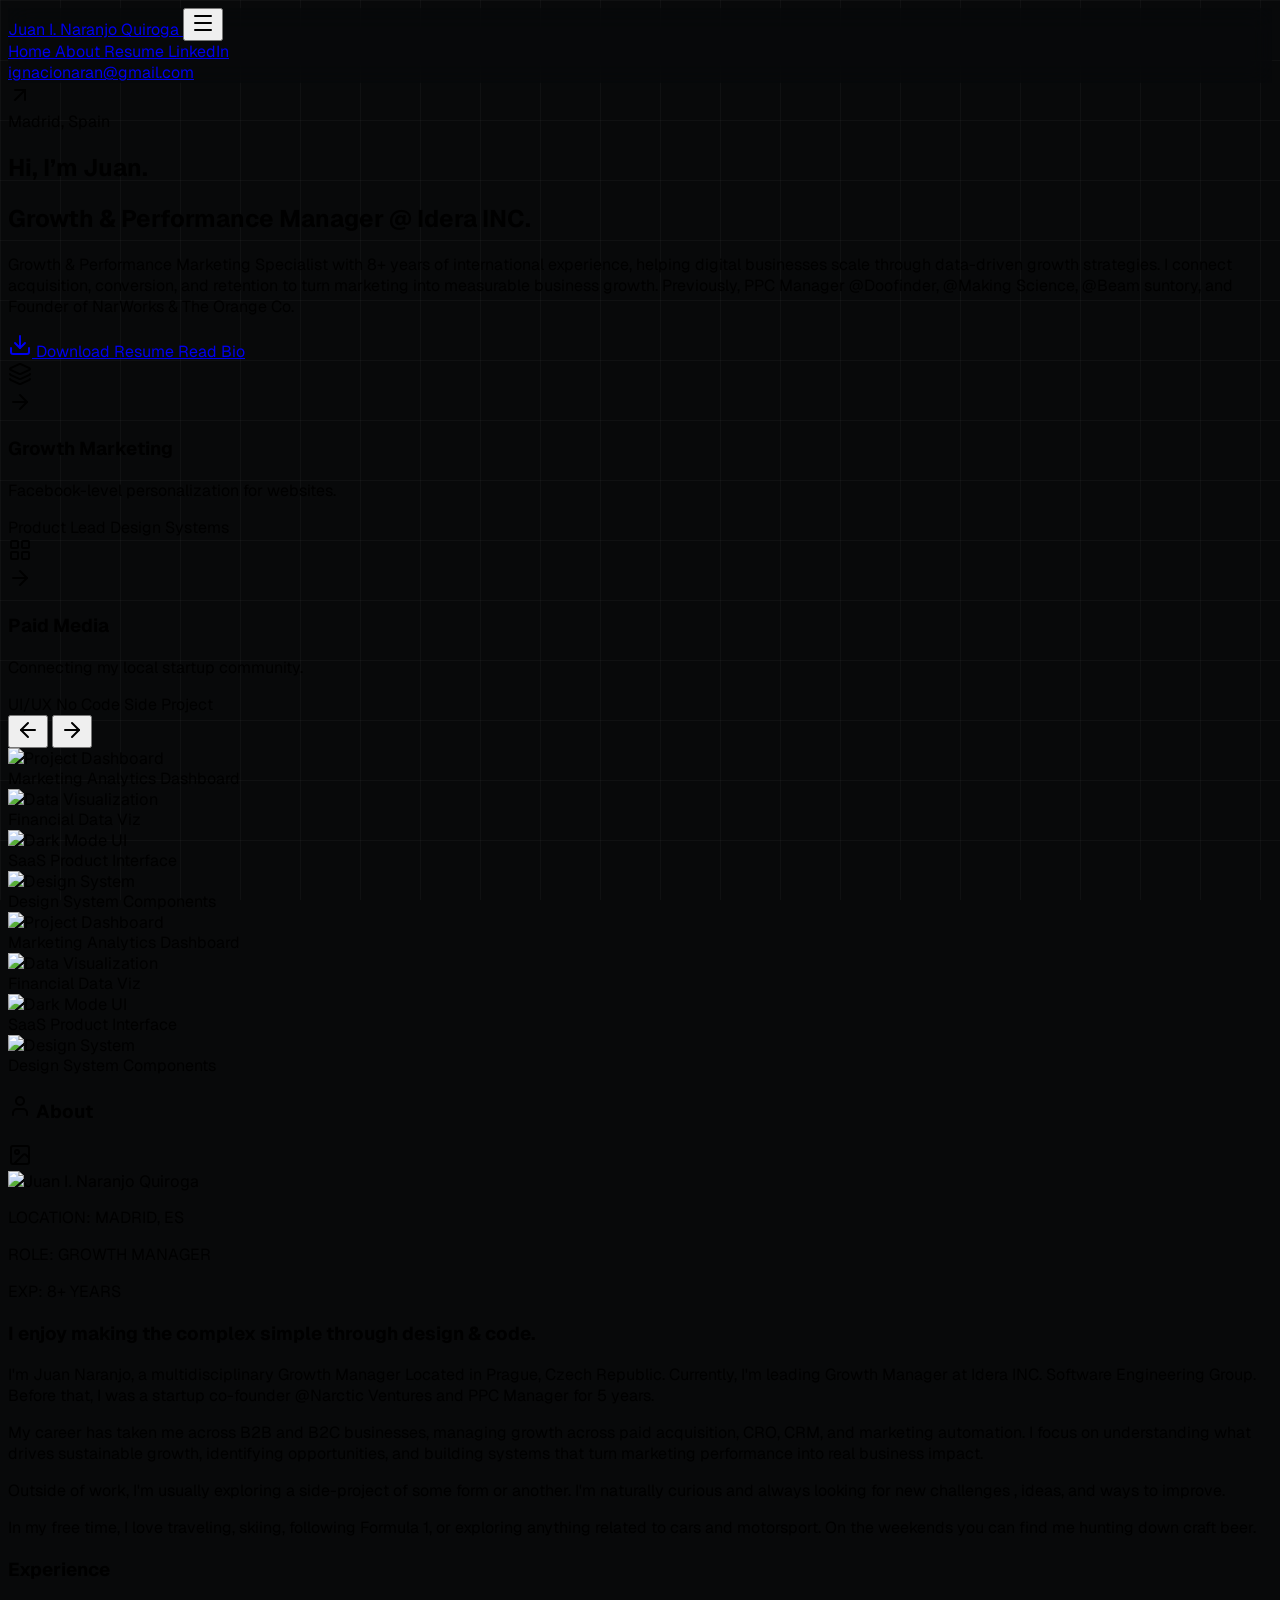
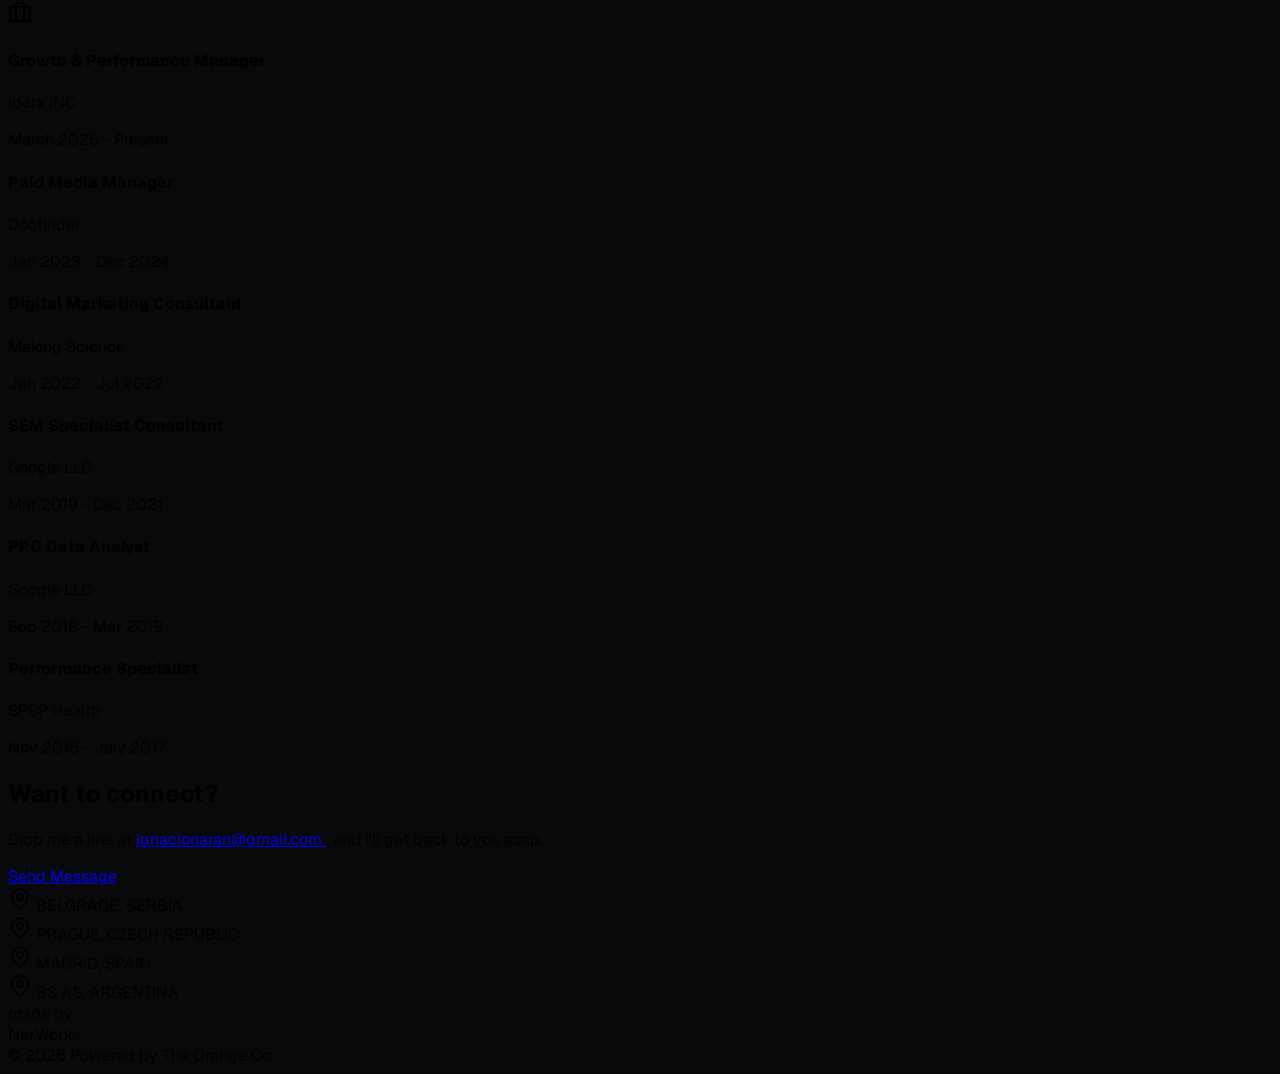
==== index.html @ fb9abbe2 "index.html" ====
<!DOCTYPE html>
<html lang="en" class="scroll-smooth"><head><script id="aura-preview-performance-controller">
(function() {
if (window.__auraPreviewPerformanceController) return;
const nativeRequestAnimationFrame = window.requestAnimationFrame
? window.requestAnimationFrame.bind(window)
: function(callback) { return window.setTimeout(function() { callback(Date.now()); }, 16); };
const nativeCancelAnimationFrame = window.cancelAnimationFrame
? window.cancelAnimationFrame.bind(window)
: window.clearTimeout.bind(window);
const nativeSetInterval = window.setInterval.bind(window);
let paused = false;
let nextFrameId = 1;
const frameRecords = new Map();
const pausedFrameCallbacks = new Map();
const style = document.createElement('style');
style.id = 'aura-preview-performance-style';
style.textContent = [
'html[data-aura-preview-paused="true"] *,',
'html[data-aura-preview-paused="true"] *::before,',
'html[data-aura-preview-paused="true"] *::after {',
'  animation-play-state: paused !important;',
'  transition-duration: 0s !important;',
'  scroll-behavior: auto !important;',
'}'
].join('\n');
document.head.appendChild(style);
window.requestAnimationFrame = function(callback) {
const frameId = nextFrameId++;
if (paused) {
pausedFrameCallbacks.set(frameId, callback);
frameRecords.set(frameId, { paused: true });
return frameId;
}
const nativeFrameId = nativeRequestAnimationFrame(function(timestamp) {
frameRecords.delete(frameId);
callback(timestamp);
});
frameRecords.set(frameId, { nativeFrameId: nativeFrameId });
return frameId;
};
window.cancelAnimationFrame = function(frameId) {
const record = frameRecords.get(frameId);
pausedFrameCallbacks.delete(frameId);
if (record && typeof record.nativeFrameId !== 'undefined') {
nativeCancelAnimationFrame(record.nativeFrameId);
}
frameRecords.delete(frameId);
};
window.setInterval = function(callback, delay) {
const args = Array.prototype.slice.call(arguments, 2);
return nativeSetInterval(function() {
if (paused) return;
callback.apply(this, args);
}, delay);
};
const flushPausedFrames = function() {
const callbacks = Array.from(pausedFrameCallbacks.entries());
pausedFrameCallbacks.clear();
callbacks.forEach(function(entry) {
const frameId = entry[0];
const callback = entry[1];
const nativeFrameId = nativeRequestAnimationFrame(function(timestamp) {
frameRecords.delete(frameId);
callback(timestamp);
});
frameRecords.set(frameId, { nativeFrameId: nativeFrameId });
});
};
const setPaused = function(nextPaused) {
const shouldPause = Boolean(nextPaused);
if (paused === shouldPause) return;
paused = shouldPause;
document.documentElement.toggleAttribute('data-aura-preview-paused', paused);
if (!paused) {
flushPausedFrames();
}
};
window.__auraPreviewPerformanceController = {
setPaused: setPaused,
get paused() {
return paused;
}
};
window.addEventListener('message', function(event) {
if (event.source !== window.parent) return;
if (!event.data || event.data.type !== 'aura-preview-performance-mode') return;
setPaused(event.data.paused);
});
})();
<link rel="icon" type="image/x-icon" href="favicon.ico">  
</script>
<meta charset="UTF-8">
<meta name="viewport" content="width=device-width, initial-scale=1.0">
<title>JINQ - Growth Manager</title>
<script src="https://unpkg.com/lucide@latest"></script>
<script src="https://cdn.tailwindcss.com"></script>
<link rel="preconnect" href="https://fonts.googleapis.com">
<link rel="preconnect" href="https://fonts.gstatic.com" crossorigin="">
<link href="https://fonts.googleapis.com/css2?family=Inter:wght@300;400;500;600&display=swap" rel="stylesheet">
<style>
body {
font-family: 'Inter', sans-serif;
background-color: #08090A;
background-image:
linear-gradient(to right, rgba(255,255,255,0.03) 1px, transparent 1px),
linear-gradient(to bottom, rgba(255,255,255,0.03) 1px, transparent 1px);
background-size: 60px 60px;
background-attachment: fixed;
}
/* Custom Scrollbar */
::-webkit-scrollbar {
width: 8px;
}
::-webkit-scrollbar-track {
background: #08090A;
}
::-webkit-scrollbar-thumb {
background: #333;
}
::-webkit-scrollbar-thumb:hover {
background: #555;
}
.glass-panel {
background: rgba(8, 9, 10, 0.6);
backdrop-filter: blur(12px);
}
</style>
<style id="aura-editor-visibility-style">
.invisible { visibility: hidden !important; }
</style>
<meta name="disabled-font-classes" content="font-roboto,font-poppins,font-merriweather,font-work-sans,font-pt-serif,font-space-mono,font-quicksand,font-geist-mono,font-jakarta,font-nunito,font-bricolage,font-playfair,font-montserrat,font-manrope,font-instrument-serif,font-space-grotesk">
<style>
@keyframes infinite-scroll{0%{transform:translateX(0)}100%{transform:translateX(-50%)}}.animate-infinite-scroll{animation:infinite-scroll 40s linear infinite}
</style>
<link id="all-fonts-link-font-geist" rel="stylesheet" href="https://fonts.googleapis.com/css2?family=Geist:wght@300;400;500;600;700&display=swap"><style id="all-fonts-style-font-geist">
.font-geist { font-family: 'Geist', sans-serif !important; }
</style>  <script>document.addEventListener('click', event => {
const anchor = event.target.closest?.('a[href]');
const href = anchor?.getAttribute('href');
if (event.defaultPrevented || !href?.startsWith('#')) return;
event.preventDefault();
if (href === '#') { window.scrollTo({top: 0, behavior: 'smooth'}); return; }
try {
const id = decodeURIComponent(href.slice(1));
const target = document.getElementById(id) || document.getElementsByName(id)[0];
target?.scrollIntoView({behavior: 'smooth', block: 'start'});
} catch { /* Invalid fragments remain in the saved document. */ }
});</script>
<script>document.addEventListener('click', event => {
if (event.defaultPrevented || event.button !== 0 || event.metaKey || event.ctrlKey || event.shiftKey || event.altKey) return;
const anchor = event.target.closest?.('a[href]');
if (!anchor || anchor.hasAttribute('download')) return;
const target = anchor.getAttribute('target')?.toLowerCase();
if (target && target !== '_self' && target !== '_top') return;
try {
const destination = new URL(anchor.href, document.baseURI);
const base = new URL(document.baseURI);
if (!['http:', 'https:'].includes(destination.protocol) || destination.origin === base.origin) return;
event.preventDefault();
window.open(destination.href, '_blank', 'noopener,noreferrer');
} catch { /* Leave invalid links to the browser. */ }
}, true);</script></head>
  <body class="antialiased selection:bg-zinc-800 selection:text-zinc-100 flex flex-col min-h-screen text-zinc-400">

<!-- Background (component) added by Aura -->
<div class="aura-background-component fixed top-0 w-full h-screen -z-10" data-alpha-mask="80" style="; mask-image: linear-gradient(to bottom, transparent, black 0%, black 80%, transparent); -webkit-mask-image: linear-gradient(to bottom, transparent, black 0%, black 80%, transparent)"><div data-us-project="0WrRbFIPaKoWVkiQWBG0" class="absolute w-full h-full left-0 top-0 -z-10"></div><script type="text/javascript">!function(){if(!window.UnicornStudio){window.UnicornStudio={isInitialized:!1};var i=document.createElement("script");i.src="https://cdn.jsdelivr.net/gh/hiunicornstudio/unicornstudio.js@v1.4.29/dist/unicornStudio.umd.js",i.onload=function(){window.UnicornStudio.isInitialized||(UnicornStudio.init(),window.UnicornStudio.isInitialized=!0)},(document.head || document.body).appendChild(i)}}();</script></div>
    <!-- Main Grid Wrapper -->
    <div class="max-w-[1400px] mx-auto w-full border-x relative bg-[#08090A]/40 min-h-screen flex flex-col border-white/10">
      <!-- Header / Navigation -->
      <header class="sticky top-0 z-50 border-b glass-panel border-white/10">
        <div class="grid grid-cols-1 md:grid-cols-12 h-16 divide-y md:divide-y-0 md:divide-x divide-white/10">
          <!-- Logo -->
          <div class="col-span-1 md:col-span-3 flex items-center px-6 justify-between md:justify-start">
            <a href="#" class="font-medium tracking-widest text-sm uppercase hover:opacity-70 transition-opacity text-neutral-100 font-geist">
              Juan I. Naranjo Quiroga
            </a>
            <!-- Mobile Menu Trigger (Visual only for this demo) -->
            <button class="md:hidden text-neutral-100">
              <svg xmlns="http://www.w3.org/2000/svg" width="24" height="24" viewBox="0 0 24 24" fill="none" stroke="currentColor" stroke-width="2" stroke-linecap="round" stroke-linejoin="round" data-lucide="menu" class="lucide lucide-menu w-5 h-5">
                <path d="M4 5h16"></path>
                <path d="M4 12h16"></path>
                <path d="M4 19h16"></path>
              </svg>
            </button>
          </div>

          <!-- Nav Links -->
          <nav class="col-span-1 md:col-span-6 flex items-center px-6 space-x-8 hidden md:flex">
            <a href="#home" class="text-xs font-medium uppercase tracking-widest transition-colors hover:text-neutral-100 text-neutral-100 font-geist">
              Home
            </a>
            <a href="#about" class="text-xs font-medium uppercase tracking-widest transition-colors hover:text-neutral-100 font-geist">
              About
            </a>
            <a href="#resume" class="text-xs font-medium uppercase tracking-widest transition-colors hover:text-neutral-100 font-geist">
              Resume
            </a>
            <a href="https://www.linkedin.com/in/jinaranquir/" target="_blank" class="text-xs font-medium uppercase tracking-widest transition-colors hover:text-neutral-100 font-geist">
              LinkedIn
            </a>
          </nav>

          <!-- Contact Email Header -->
          <div class="col-span-1 md:col-span-3 flex items-center px-6 justify-end hidden md:flex">
            <a href="mailto:hello@atomparish.com" class="text-xs font-mono text-neutral-500 transition-colors flex items-center gap-2 hover:text-neutral-300 font-geist">
              <div class="w-2 h-2 bg-blue-500 rounded-full animate-pulse"></div>
              ignacionaran@gmail.com
            </a>
          </div>
        </div>
      </header>

      <!-- Content Grid -->
      <main class="flex-grow grid grid-cols-1 md:grid-cols-12 divide-y md:divide-y-0 md:divide-x relative divide-white/10">
        <!-- LEFT COLUMN (Main Content) -->
        <div class="col-span-1 md:col-span-9 divide-y divide-white/10">
          <!-- Hero Section -->
          <section id="home" class="p-8 md:p-16 lg:p-24 flex flex-col gap-8 relative group">
            <div class="absolute top-6 right-6 opacity-0 group-hover:opacity-100 transition-opacity duration-500">
              <svg xmlns="http://www.w3.org/2000/svg" width="24" height="24" viewBox="0 0 24 24" fill="none" stroke="currentColor" stroke-width="2" stroke-linecap="round" stroke-linejoin="round" data-lucide="arrow-up-right" class="lucide lucide-arrow-up-right w-6 h-6 text-zinc-700">
                <path d="M7 7h10v10"></path>
                <path d="M7 17 17 7"></path>
              </svg>
            </div>

            <div class="space-y-6 max-w-3xl">
              <div class="flex items-center gap-3 mb-4">
                <span class="px-2 py-1 border text-[10px] uppercase tracking-wider rounded text-neutral-500 border-white/10 font-geist">
                  Madrid, Spain
                </span>
              </div>
              <h1 class="text-5xl md:text-6xl lg:text-7xl tracking-tighter leading-[0.95] text-neutral-100 font-geist font-semibold">
                Hi, I’m Juan.
              </h1>
              <h2 class="text-2xl md:text-3xl tracking-tight text-neutral-300 font-geist font-semibold">
                Growth & Performance Manager
                <span class="text-neutral-600 font-geist font-semibold">@</span>
                <span class="text-neutral-100 font-geist font-semibold">
                  Idera INC.
                </span>
              </h2>
              <p class="text-base md:text-lg text-neutral-500 font-light leading-relaxed max-w-2xl font-geist">
                Growth & Performance Marketing Specialist with 8+ years of international experience, helping digital businesses scale through data-driven growth strategies. I connect acquisition, conversion, and retention to turn marketing into measurable business growth.
                Previously, PPC Manager @Doofinder, @Making Science,
                @Beam suntory, and Founder of NarWorks & The Orange Co.
              </p>

              <div class="pt-6 flex gap-4">
                <a href="#" class="inline-flex items-center gap-2 px-5 py-2.5 text-xs font-medium uppercase tracking-wide transition-colors bg-neutral-100 text-black hover:bg-neutral-200 font-geist">
                  <svg xmlns="http://www.w3.org/2000/svg" width="24" height="24" viewBox="0 0 24 24" fill="none" stroke="currentColor" stroke-width="2" stroke-linecap="round" stroke-linejoin="round" data-lucide="download" class="lucide lucide-download w-4 h-4">
                    <path d="M12 15V3"></path>
                    <path d="M21 15v4a2 2 0 0 1-2 2H5a2 2 0 0 1-2-2v-4"></path>
                    <path d="m7 10 5 5 5-5"></path>
                  </svg>
                  Download Resume
                </a>
                <a href="#about" class="inline-flex items-center gap-2 px-5 py-2.5 border text-xs font-medium uppercase tracking-wide transition-colors border-white/10 text-neutral-300 hover:border-white/30 hover:text-white font-geist">
                  Read Bio
                </a>
              </div>
            </div>
          </section>

          <!-- Work/Projects Grid -->
          <div class="grid grid-cols-1 md:grid-cols-2 divide-y md:divide-y-0 md:divide-x divide-white/10">
            <!-- Project 1 -->
            <div class="group relative p-8 md:p-12 h-full hover:bg-white/[0.02] transition-colors cursor-pointer">
              <div class="flex justify-between items-start mb-12">
                <div class="p-3 border rounded-sm border-white/10 bg-black">
                  <svg xmlns="http://www.w3.org/2000/svg" width="24" height="24" viewBox="0 0 24 24" fill="none" stroke="currentColor" stroke-width="2" stroke-linecap="round" stroke-linejoin="round" data-lucide="layers" class="lucide lucide-layers w-6 h-6 text-zinc-100">
                    <path d="M12.83 2.18a2 2 0 0 0-1.66 0L2.6 6.08a1 1 0 0 0 0 1.83l8.58 3.91a2 2 0 0 0 1.66 0l8.58-3.9a1 1 0 0 0 0-1.83z"></path>
                    <path d="M2 12a1 1 0 0 0 .58.91l8.6 3.91a2 2 0 0 0 1.65 0l8.58-3.9A1 1 0 0 0 22 12"></path>
                    <path d="M2 17a1 1 0 0 0 .58.91l8.6 3.91a2 2 0 0 0 1.65 0l8.58-3.9A1 1 0 0 0 22 17"></path>
                  </svg>
                </div>
                <svg xmlns="http://www.w3.org/2000/svg" width="24" height="24" viewBox="0 0 24 24" fill="none" stroke="currentColor" stroke-width="2" stroke-linecap="round" stroke-linejoin="round" data-lucide="arrow-right" class="lucide lucide-arrow-right w-5 h-5 group-hover:text-zinc-100 transition-colors -rotate-45 group-hover:rotate-0 duration-300 text-zinc-700">
                  <path d="M5 12h14"></path>
                  <path d="m12 5 7 7-7 7"></path>
                </svg>
              </div>
              <h3 class="text-xl font-medium tracking-tight mb-2 text-neutral-100 font-geist">
                Growth Marketing
              </h3>
              <p class="text-sm text-neutral-500 mb-4 font-geist">
                Facebook-level personalization for websites.
              </p>
              <div class="flex gap-2 mt-auto">
                <span class="text-[10px] uppercase tracking-wider px-2 py-1 border text-neutral-500 border-white/10 font-geist">
                  Product Lead
                </span>
                <span class="text-[10px] uppercase tracking-wider px-2 py-1 border text-neutral-500 border-white/10 font-geist">
                  Design Systems
                </span>
              </div>
            </div>

            <!-- Project 2 -->
            <div class="group relative p-8 md:p-12 h-full hover:bg-white/[0.02] transition-colors cursor-pointer">
              <div class="flex justify-between items-start mb-12">
                <div class="p-3 border rounded-sm border-white/10 bg-black">
                  <svg xmlns="http://www.w3.org/2000/svg" width="24" height="24" viewBox="0 0 24 24" fill="none" stroke="currentColor" stroke-width="2" stroke-linecap="round" stroke-linejoin="round" data-lucide="layout-grid" class="lucide lucide-layout-grid w-6 h-6 text-zinc-100">
                    <rect width="7" height="7" x="3" y="3" rx="1"></rect>
                    <rect width="7" height="7" x="14" y="3" rx="1"></rect>
                    <rect width="7" height="7" x="14" y="14" rx="1"></rect>
                    <rect width="7" height="7" x="3" y="14" rx="1"></rect>
                  </svg>
                </div>
                <svg xmlns="http://www.w3.org/2000/svg" width="24" height="24" viewBox="0 0 24 24" fill="none" stroke="currentColor" stroke-width="2" stroke-linecap="round" stroke-linejoin="round" data-lucide="arrow-right" class="lucide lucide-arrow-right w-5 h-5 group-hover:text-zinc-100 transition-colors -rotate-45 group-hover:rotate-0 duration-300 text-zinc-700">
                  <path d="M5 12h14"></path>
                  <path d="m12 5 7 7-7 7"></path>
                </svg>
              </div>
              <h3 class="text-xl font-medium tracking-tight mb-2 text-neutral-100 font-geist">
                Paid Media
              </h3>
              <p class="text-sm text-neutral-500 mb-4 font-geist">
                Connecting my local startup community.
              </p>
              <div class="flex gap-2 mt-auto">
                <span class="text-[10px] uppercase tracking-wider px-2 py-1 border text-neutral-500 border-white/10 font-geist">
                  UI/UX
                </span>
                <span class="text-[10px] uppercase tracking-wider px-2 py-1 border text-neutral-500 border-white/10 font-geist">
                  No Code
                </span>
                <span class="text-[10px] uppercase tracking-wider px-2 py-1 border text-neutral-500 border-white/10 font-geist">
                  Side Project
                </span>
              </div>
            </div>
          </div>

          <!-- About Section -->
          <div class="w-full overflow-hidden">
            <div class="p-8 md:p-12">
              <div class="flex items-center justify-between mb-8">
                <div class="flex gap-2">
                  <button onclick="document.getElementById('gallery-scroller').scrollBy({left: -320, behavior: 'smooth'})" class="p-2 rounded-full border border-white/10 text-neutral-500 hover:text-white hover:bg-white/10 transition-colors">
                    <svg xmlns="http://www.w3.org/2000/svg" width="24" height="24" viewBox="0 0 24 24" fill="none" stroke="currentColor" stroke-width="2" stroke-linecap="round" stroke-linejoin="round" data-lucide="arrow-left" class="lucide lucide-arrow-left w-4 h-4">
                      <path d="m12 19-7-7 7-7"></path>
                      <path d="M19 12H5"></path>
                    </svg>
                  </button>
                  <button onclick="document.getElementById('gallery-scroller').scrollBy({left: 320, behavior: 'smooth'})" class="p-2 rounded-full border border-white/10 text-neutral-500 hover:text-white hover:bg-white/10 transition-colors">
                    <svg xmlns="http://www.w3.org/2000/svg" width="24" height="24" viewBox="0 0 24 24" fill="none" stroke="currentColor" stroke-width="2" stroke-linecap="round" stroke-linejoin="round" data-lucide="arrow-right" class="lucide lucide-arrow-right w-4 h-4">
                      <path d="M5 12h14"></path>
                      <path d="m12 5 7 7-7 7"></path>
                    </svg>
                  </button>
                </div>
              </div>
              <div id="gallery-scroller" class="flex overflow-hidden [mask-image:linear-gradient(to_right,transparent,black_5%,black_95%,transparent)]">
                <div class="flex gap-6 animate-infinite-scroll hover:[animation-play-state:paused]">
                  <div class="min-w-[280px] md:min-w-[380px] aspect-[16/10] bg-neutral-900/50 border border-white/10 relative group overflow-hidden rounded-sm shrink-0">
                    <img src="https://images.unsplash.com/photo-1460925895917-afdab827c52f?q=80&w=2426&auto=format&fit=crop" class="absolute inset-0 w-full h-full object-cover opacity-40 group-hover:opacity-100 transition-all duration-700 grayscale group-hover:grayscale-0" alt="Project Dashboard">
                    <div class="absolute inset-0 bg-gradient-to-t from-black/80 via-transparent to-transparent opacity-0 group-hover:opacity-100 transition-opacity duration-500 flex items-end p-6">
                      <span class="text-neutral-100 font-geist text-sm font-medium">
                        Marketing Analytics Dashboard
                      </span>
                    </div>
                  </div>
                  <div class="min-w-[280px] md:min-w-[380px] aspect-[16/10] bg-neutral-900/50 border border-white/10 relative group overflow-hidden rounded-sm shrink-0">
                    <img src="https://images.unsplash.com/photo-1551288049-bebda4e38f71?q=80&w=2670&auto=format&fit=crop" class="absolute inset-0 w-full h-full object-cover opacity-40 group-hover:opacity-100 transition-all duration-700 grayscale group-hover:grayscale-0" alt="Data Visualization">
                    <div class="absolute inset-0 bg-gradient-to-t from-black/80 via-transparent to-transparent opacity-0 group-hover:opacity-100 transition-opacity duration-500 flex items-end p-6">
                      <span class="text-neutral-100 font-geist text-sm font-medium">
                        Financial Data Viz
                      </span>
                    </div>
                  </div>
                  <div class="min-w-[280px] md:min-w-[380px] aspect-[16/10] bg-neutral-900/50 border border-white/10 relative group overflow-hidden rounded-sm shrink-0">
                    <img src="https://images.unsplash.com/photo-1507238691740-187a5b1d37b8?q=80&w=2693&auto=format&fit=crop" class="absolute inset-0 w-full h-full object-cover opacity-40 group-hover:opacity-100 transition-all duration-700 grayscale group-hover:grayscale-0" alt="Dark Mode UI">
                    <div class="absolute inset-0 bg-gradient-to-t from-black/80 via-transparent to-transparent opacity-0 group-hover:opacity-100 transition-opacity duration-500 flex items-end p-6">
                      <span class="text-neutral-100 font-geist text-sm font-medium">
                        SaaS Product Interface
                      </span>
                    </div>
                  </div>
                  <div class="min-w-[280px] md:min-w-[380px] aspect-[16/10] bg-neutral-900/50 border border-white/10 relative group overflow-hidden rounded-sm shrink-0">
                    <img src="https://images.unsplash.com/photo-1581291518633-83b4ebd1d83e?q=80&w=2670&auto=format&fit=crop" class="absolute inset-0 w-full h-full object-cover opacity-40 group-hover:opacity-100 transition-all duration-700 grayscale group-hover:grayscale-0" alt="Design System">
                    <div class="absolute inset-0 bg-gradient-to-t from-black/80 via-transparent to-transparent opacity-0 group-hover:opacity-100 transition-opacity duration-500 flex items-end p-6">
                      <span class="text-neutral-100 font-geist text-sm font-medium">
                        Design System Components
                      </span>
                    </div>
                  </div>
                  <div class="min-w-[280px] md:min-w-[380px] aspect-[16/10] bg-neutral-900/50 border border-white/10 relative group overflow-hidden rounded-sm shrink-0">
                    <img src="https://images.unsplash.com/photo-1460925895917-afdab827c52f?q=80&w=2426&auto=format&fit=crop" class="absolute inset-0 w-full h-full object-cover opacity-40 group-hover:opacity-100 transition-all duration-700 grayscale group-hover:grayscale-0" alt="Project Dashboard">
                    <div class="absolute inset-0 bg-gradient-to-t from-black/80 via-transparent to-transparent opacity-0 group-hover:opacity-100 transition-opacity duration-500 flex items-end p-6">
                      <span class="text-neutral-100 font-geist text-sm font-medium">
                        Marketing Analytics Dashboard
                      </span>
                    </div>
                  </div>
                  <div class="min-w-[280px] md:min-w-[380px] aspect-[16/10] bg-neutral-900/50 border border-white/10 relative group overflow-hidden rounded-sm shrink-0">
                    <img src="https://images.unsplash.com/photo-1551288049-bebda4e38f71?q=80&w=2670&auto=format&fit=crop" class="absolute inset-0 w-full h-full object-cover opacity-40 group-hover:opacity-100 transition-all duration-700 grayscale group-hover:grayscale-0" alt="Data Visualization">
                    <div class="absolute inset-0 bg-gradient-to-t from-black/80 via-transparent to-transparent opacity-0 group-hover:opacity-100 transition-opacity duration-500 flex items-end p-6">
                      <span class="text-neutral-100 font-geist text-sm font-medium">
                        Financial Data Viz
                      </span>
                    </div>
                  </div>
                  <div class="min-w-[280px] md:min-w-[380px] aspect-[16/10] bg-neutral-900/50 border border-white/10 relative group overflow-hidden rounded-sm shrink-0">
                    <img src="https://images.unsplash.com/photo-1507238691740-187a5b1d37b8?q=80&w=2693&auto=format&fit=crop" class="absolute inset-0 w-full h-full object-cover opacity-40 group-hover:opacity-100 transition-all duration-700 grayscale group-hover:grayscale-0" alt="Dark Mode UI">
                    <div class="absolute inset-0 bg-gradient-to-t from-black/80 via-transparent to-transparent opacity-0 group-hover:opacity-100 transition-opacity duration-500 flex items-end p-6">
                      <span class="text-neutral-100 font-geist text-sm font-medium">
                        SaaS Product Interface
                      </span>
                    </div>
                  </div>
                  <div class="min-w-[280px] md:min-w-[380px] aspect-[16/10] bg-neutral-900/50 border border-white/10 relative group overflow-hidden rounded-sm shrink-0">
                    <img src="https://images.unsplash.com/photo-1581291518633-83b4ebd1d83e?q=80&w=2670&auto=format&fit=crop" class="absolute inset-0 w-full h-full object-cover opacity-40 group-hover:opacity-100 transition-all duration-700 grayscale group-hover:grayscale-0" alt="Design System">
                    <div class="absolute inset-0 bg-gradient-to-t from-black/80 via-transparent to-transparent opacity-0 group-hover:opacity-100 transition-opacity duration-500 flex items-end p-6">
                      <span class="text-neutral-100 font-geist text-sm font-medium">
                        Design System Components
                      </span>
                    </div>
                  </div>
                </div>
              </div>
            </div>
          </div>
          <section id="about" class="grid grid-cols-1 md:grid-cols-12 divide-y md:divide-y-0 md:divide-x divide-white/10">
            <div class="col-span-1 md:col-span-4 p-8 md:p-12 bg-white/[0.01]">
              <h3 class="text-sm font-medium uppercase tracking-widest mb-6 flex items-center gap-2 text-neutral-100 font-geist">
                <svg xmlns="http://www.w3.org/2000/svg" width="24" height="24" viewBox="0 0 24 24" fill="none" stroke="currentColor" stroke-width="2" stroke-linecap="round" stroke-linejoin="round" data-lucide="user" class="lucide lucide-user w-4 h-4">
                  <path d="M19 21v-2a4 4 0 0 0-4-4H9a4 4 0 0 0-4 4v2"></path>
                  <circle cx="12" cy="7" r="4"></circle>
                </svg>
                About
              </h3>
              <div class="aspect-square w-full border mb-6 relative overflow-hidden grayscale hover:grayscale-0 transition-all duration-700 bg-neutral-900 border-white/5">
                <!-- Simulated Avatar Placeholder -->
                <div class="absolute inset-0 flex items-center justify-center text-neutral-800">
                  <svg xmlns="http://www.w3.org/2000/svg" width="24" height="24" viewBox="0 0 24 24" fill="none" stroke="currentColor" stroke-width="2" stroke-linecap="round" stroke-linejoin="round" data-lucide="image" class="lucide lucide-image w-12 h-12 opacity-20">
                    <rect width="18" height="18" x="3" y="3" rx="2" ry="2"></rect>
                    <circle cx="9" cy="9" r="2"></circle>
                    <path d="m21 15-3.086-3.086a2 2 0 0 0-2.828 0L6 21"></path>
                  </svg>
                </div>
                <div class="aspect-square w-full border mb-6 relative overflow-hidden grayscale hover:grayscale-0 transition-all duration-700 bg-neutral-900 border-white/5">
  <img src="https://i.postimg.cc/k4W9N7cm/Untitled-%281080-x-1350-px%29-%281200-x-1200-px%29-%281%29.png" alt="Juan I. Naranjo Quiroga" class="absolute inset-0 w-full h-full object-cover">
</div>
              </div>
              <div class="flex flex-col gap-1 font-mono text-xs text-neutral-600">
                <p class="font-geist">LOCATION: MADRID, ES</p>
                <p class="font-geist">ROLE: GROWTH MANAGER</p>
                <p class="font-geist">EXP: 8+ YEARS</p>
              </div>
            </div>
            <div class="col-span-1 md:col-span-8 p-8 md:p-16">
              <h3 class="text-2xl md:text-3xl tracking-tight mb-8 text-neutral-100 font-geist font-semibold">
                I enjoy making the complex simple through design &amp; code.
              </h3>
              <div class="space-y-6 text-sm md:text-base leading-relaxed font-light text-neutral-400">
                <p class="font-geist">
                  I'm Juan Naranjo, a multidisciplinary Growth Manager Located in
                  Prague, Czech Republic. Currently, I'm leading Growth Manager at
                  Idera INC. Software Engineering Group. Before that, I was a startup
                  co-founder @Narctic Ventures and PPC Manager for 5 years.
                </p>
                <p class="font-geist">
                  My career has taken me across B2B and B2C businesses, managing growth across paid acquisition,
                  CRO, CRM, and marketing automation. I focus on understanding what drives sustainable growth, 
                  identifying opportunities, and building systems that turn marketing performance into real business impact.
                </p>
                <p class="font-geist">
                  Outside of work, I'm usually exploring a side-project of some
                  form or another. I'm naturally curious and always looking for new challenges
                  , ideas, and ways to improve.
                </p>
                <p class="font-geist">
                  In my free time, I love traveling, skiing, following Formula 1, or exploring anything 
                  related to cars and motorsport. On the weekends you can find me hunting down craft beer.
                </p>
              </div>
            </div>
          </section>
        </div>

        <!-- RIGHT COLUMN (Experience Sidebar) -->
        <div class="col-span-1 md:col-span-3 relative bg-black/20">
          <div class="sticky top-16">
            <div class="p-6 border-b flex items-center justify-between border-white/10">
              <h3 class="text-xs font-medium uppercase tracking-widest text-neutral-100 font-geist">
                Experience
              </h3>
              <svg xmlns="http://www.w3.org/2000/svg" width="24" height="24" viewBox="0 0 24 24" fill="none" stroke="currentColor" stroke-width="2" stroke-linecap="round" stroke-linejoin="round" data-lucide="briefcase" class="lucide lucide-briefcase w-4 h-4 text-zinc-600">
                <path d="M16 20V4a2 2 0 0 0-2-2h-4a2 2 0 0 0-2 2v16"></path>
                <rect width="20" height="14" x="2" y="6" rx="2"></rect>
              </svg>
            </div>

            <div class="divide-y divide-white/5">
              <!-- Role 1 -->
              <div class="p-6 hover:bg-white/[0.02] transition-colors group">
                <div class="flex items-center justify-between mb-1">
                  <h4 class="text-sm font-medium text-neutral-200 font-geist">
                    Growth & Performance Manager
                  </h4>
                  <div class="w-1.5 h-1.5 bg-blue-500 rounded-full shadow-[0_0_8px_rgba(34,197,94,0.5)]"></div>
                </div>
                <p class="text-xs text-neutral-500 mb-2 font-geist">
                  Idera INC
                </p>
                <p class="text-[10px] font-mono text-neutral-600 font-geist">
                  March 2025 - Present
                </p>
              </div>

              <!-- Role 2 -->
              <div class="p-6 hover:bg-white/[0.02] transition-colors">
                <h4 class="text-sm font-medium mb-1 group-hover:text-neutral-100 text-neutral-300 font-geist">
                  Paid Media Manager
                </h4>
                <p class="text-xs text-neutral-500 mb-2 font-geist">
                  Doofinder
                </p>
                <p class="text-[10px] font-mono text-neutral-600 font-geist">
                  Jan 2023 - Dec 2024
                </p>
              </div>

              <!-- Role 3 -->
              <div class="p-6 hover:bg-white/[0.02] transition-colors">
                <h4 class="text-sm font-medium mb-1 text-neutral-300 font-geist">
                  Digital Marketing Consultant
                </h4>
                <p class="text-xs text-neutral-500 mb-2 font-geist">
                  Making Science
                </p>
                <p class="text-[10px] font-mono text-neutral-600 font-geist">
                  Jan 2022 - Jul 2022
                </p>
              </div>

              <!-- Role 4 -->
              <div class="p-6 hover:bg-white/[0.02] transition-colors">
                <h4 class="text-sm font-medium mb-1 text-neutral-300 font-geist">
                  SEM Specialist Consultant
                </h4>
                <p class="text-xs text-neutral-500 mb-2 font-geist">
                  Google LLC
                </p>
                <p class="text-[10px] font-mono text-neutral-600 font-geist">
                  Mar 2019 - Dec 2021
                </p>
              </div>

              <!-- Role 5 -->
              <div class="p-6 hover:bg-white/[0.02] transition-colors">
                <h4 class="text-sm font-medium mb-1 text-neutral-300 font-geist">
                  PPC Data Analyst
                </h4>
                <p class="text-xs text-neutral-500 mb-2 font-geist">
                  Google LLC
                </p>
                <p class="text-[10px] font-mono text-neutral-600 font-geist">
                  Sep 2018 - Mar 2019
                </p>
              </div>

              <!-- Role 6 -->
              <div class="p-6 hover:bg-white/[0.02] transition-colors">
                <h4 class="text-sm font-medium mb-1 text-neutral-300 font-geist">
                  Performance Specialist
                </h4>
                <p class="text-xs text-neutral-500 mb-2 font-geist">
                  SPSP Health
                </p>
                <p class="text-[10px] font-mono text-neutral-600 font-geist">
                  Nov 2015 - July 2017
                </p>
              </div>
            </div>
          </div>
        </div>
      </main>

      <!-- CTA / Footer Section -->
      <footer class="border-t relative overflow-hidden border-white/10">
        <!-- Background Grid Accent -->
        <div class="absolute inset-0 bg-[linear-gradient(to_right,#80808012_1px,transparent_1px),linear-gradient(to_bottom,#80808012_1px,transparent_1px)] bg-[size:24px_24px] [mask-image:radial-gradient(ellipse_60%_50%_at_50%_0%,#000_70%,transparent_100%)]"></div>

        <div class="grid grid-cols-1 md:grid-cols-12 divide-y md:divide-y-0 md:divide-x relative z-10 divide-white/10">
          <!-- Contact CTA -->
          <div class="col-span-1 md:col-span-9 p-8 md:p-16 flex flex-col justify-center items-start">
            <h2 class="text-3xl md:text-4xl tracking-tighter mb-4 text-neutral-100 font-geist font-semibold">
              Want to connect? 
            </h2>
            <p class="text-lg text-neutral-500 font-light mb-8 font-geist">
              Drop me a line at
              <a href="mailto:ignacionaran@gmail.com" class="underline underline-offset-4 transition-all text-neutral-300 hover:text-white decoration-white/20 font-geist">
                ignacionaran@gmail.com
              </a>
              ,
              
              and I'll get back to you asap.
            </p>
            <a href="mailto:ignacionaran@gmail.com" class="px-6 py-3 border text-xs font-medium uppercase tracking-widest transition-all duration-300 border-neutral-700 bg-neutral-900/50 text-neutral-100 hover:bg-neutral-100 hover:text-black hover:border-neutral-100 font-geist">
              Send Message
            </a>
          </div>

          <!-- Coordinates / Info -->
          <div class="col-span-1 md:col-span-3 p-8 md:p-16 flex flex-col justify-end bg-black/30">
            <div class="mt-auto font-mono text-[10px] space-y-2 text-neutral-600">
              <div class="flex items-center gap-2">
                <svg xmlns="http://www.w3.org/2000/svg" width="24" height="24" viewBox="0 0 24 24" fill="none" stroke="currentColor" stroke-width="2" stroke-linecap="round" stroke-linejoin="round" data-lucide="map-pin" class="lucide lucide-map-pin w-3 h-3">
                  <path d="M20 10c0 4.993-5.539 10.193-7.399 11.799a1 1 0 0 1-1.202 0C9.539 20.193 4 14.993 4 10a8 8 0 0 1 16 0"></path>
                  <circle cx="12" cy="10" r="3"></circle>
                </svg>
                <span class="font-geist">BELGRADE, SERBIA</span>
              </div>
              <div class="flex items-center gap-2">
                <svg xmlns="http://www.w3.org/2000/svg" width="24" height="24" viewBox="0 0 24 24" fill="none" stroke="currentColor" stroke-width="2" stroke-linecap="round" stroke-linejoin="round" data-lucide="map-pin" class="lucide lucide-map-pin w-3 h-3">
                  <path d="M20 10c0 4.993-5.539 10.193-7.399 11.799a1 1 0 0 1-1.202 0C9.539 20.193 4 14.993 4 10a8 8 0 0 1 16 0"></path>
                  <circle cx="12" cy="10" r="3"></circle>
                </svg>
                <span class="font-geist">PRAGUE, CZECH REPUBLIC</span>
              </div>
              <div class="flex items-center gap-2">
                <svg xmlns="http://www.w3.org/2000/svg" width="24" height="24" viewBox="0 0 24 24" fill="none" stroke="currentColor" stroke-width="2" stroke-linecap="round" stroke-linejoin="round" data-lucide="map-pin" class="lucide lucide-map-pin w-3 h-3">
                  <path d="M20 10c0 4.993-5.539 10.193-7.399 11.799a1 1 0 0 1-1.202 0C9.539 20.193 4 14.993 4 10a8 8 0 0 1 16 0"></path>
                  <circle cx="12" cy="10" r="3"></circle>
                </svg>
                <span class="font-geist">MADRID, SPAIN</span>
              </div>
              <div class="flex items-center gap-2">
                <svg xmlns="http://www.w3.org/2000/svg" width="24" height="24" viewBox="0 0 24 24" fill="none" stroke="currentColor" stroke-width="2" stroke-linecap="round" stroke-linejoin="round" data-lucide="map-pin" class="lucide lucide-map-pin w-3 h-3">
                  <path d="M20 10c0 4.993-5.539 10.193-7.399 11.799a1 1 0 0 1-1.202 0C9.539 20.193 4 14.993 4 10a8 8 0 0 1 16 0"></path>
                  <circle cx="12" cy="10" r="3"></circle>
                </svg>
                <span class="font-geist">BS AS, ARGENTINA</span>
              </div>
              <div class="flex items-center gap-4 border-t pt-4 border-white/5">
                <div>
                  <span class="block text-neutral-400 font-geist">
                    made by
                  </span>
                </div>
                <div>
                  <span class="block text-neutral-400 font-geist">
                     NarWorks
                  </span>
                </div>
              </div>
              <div class="pt-8 text-neutral-700 font-geist">
                © 2026 Powered by The Orange Co.
              </div>
            </div>
          </div>
        </div>
      </footer>
    </div>

    <script>
      lucide.createIcons();
    </script>
  
</body></html>
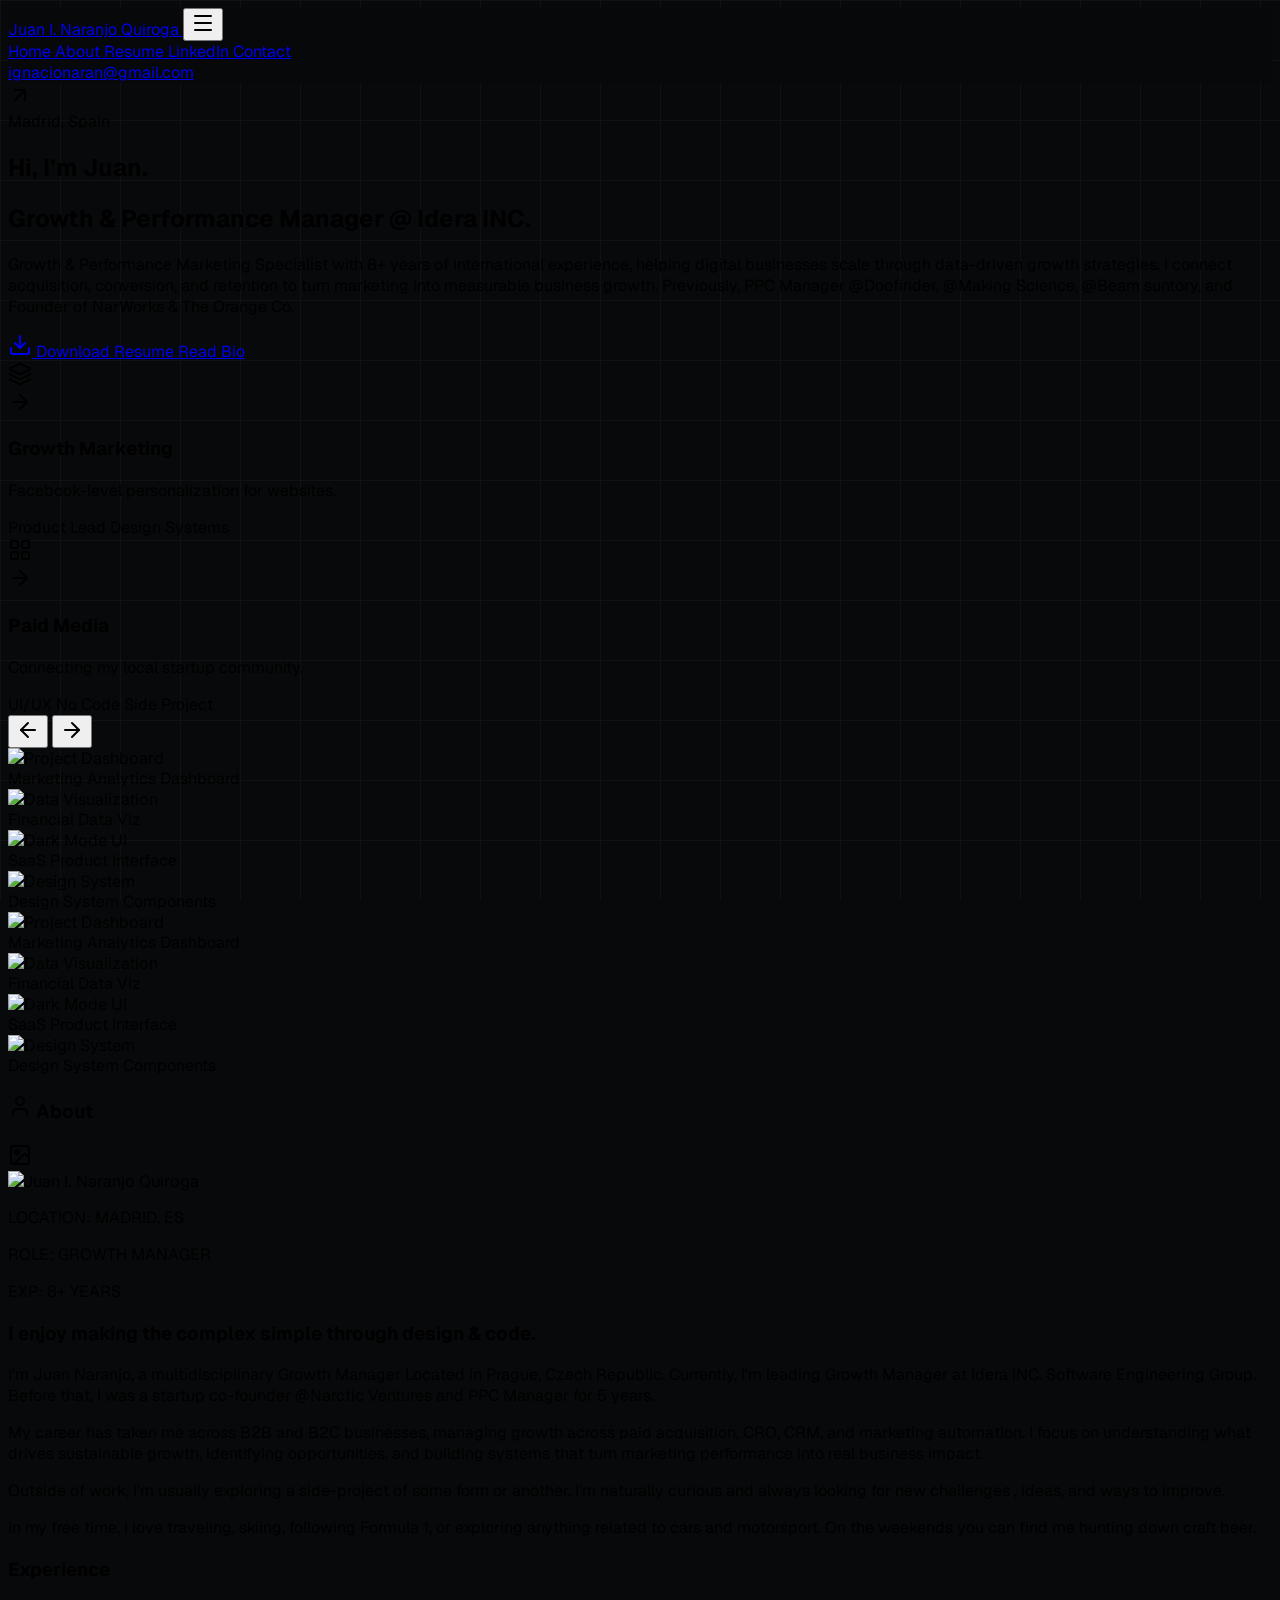
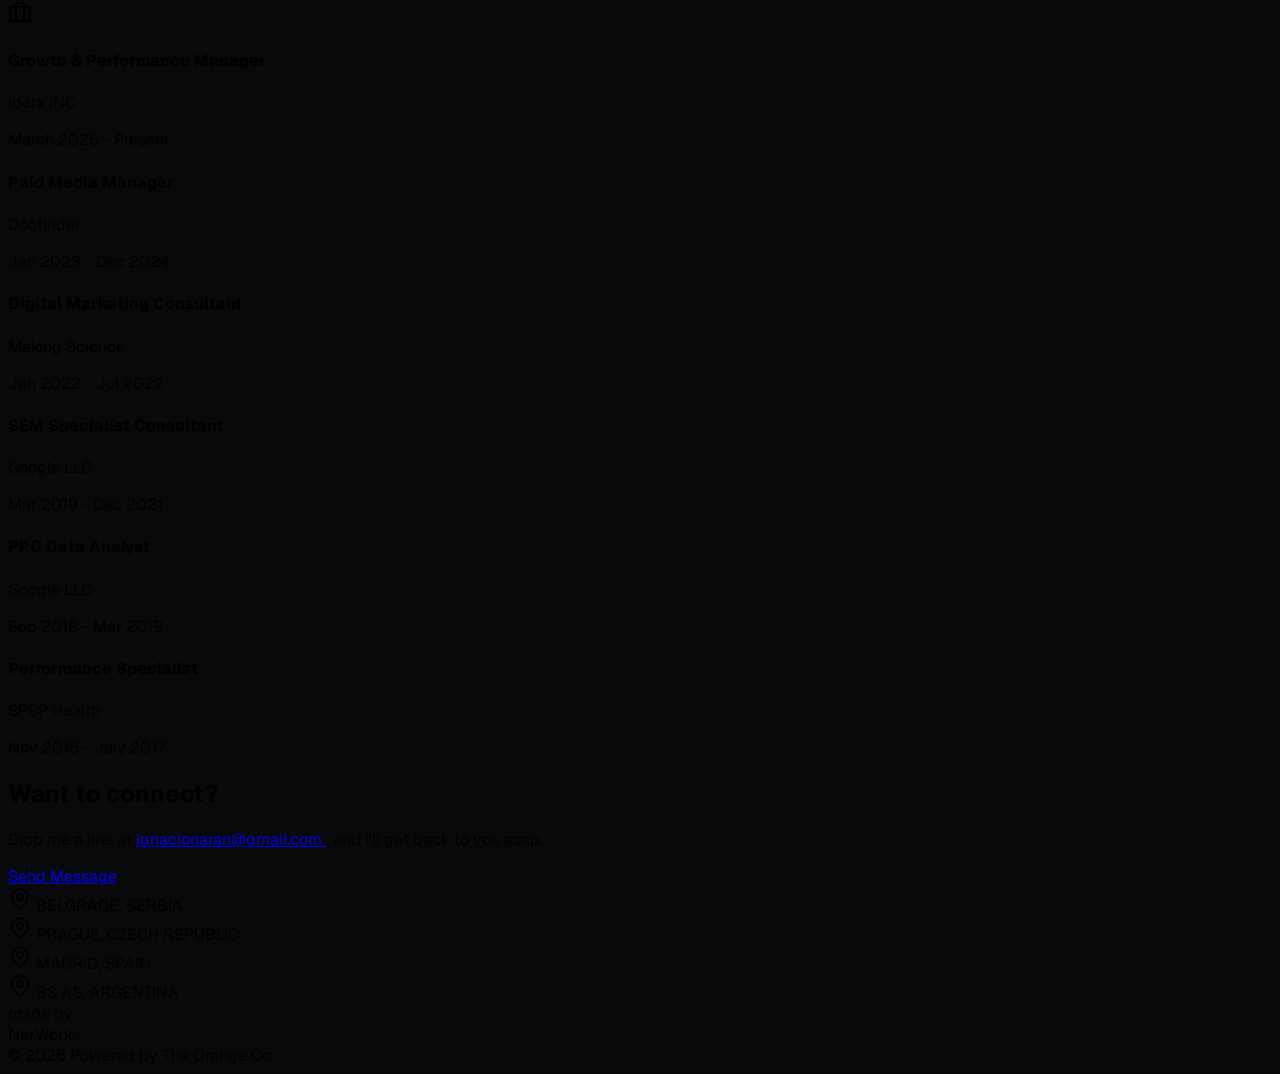
==== commit 9718775a: "Update index.html" ====
--- a/index.html
+++ b/index.html
@@ -88,11 +88,11 @@
 setPaused(event.data.paused);
 });
 })();
-<link rel="icon" type="image/x-icon" href="favicon.ico">  
 </script>
 <meta charset="UTF-8">
 <meta name="viewport" content="width=device-width, initial-scale=1.0">
 <title>JINQ - Growth Manager</title>
+<link rel="icon" type="image/x-icon" href="favicon.ico">  
 <script src="https://unpkg.com/lucide@latest"></script>
 <script src="https://cdn.tailwindcss.com"></script>
 <link rel="preconnect" href="https://fonts.googleapis.com">
@@ -199,11 +199,14 @@
             <a href="https://www.linkedin.com/in/jinaranquir/" target="_blank" class="text-xs font-medium uppercase tracking-widest transition-colors hover:text-neutral-100 font-geist">
               LinkedIn
             </a>
+            <a href="contact.html" class="text-xs font-medium uppercase tracking-widest transition-colors hover:text-neutral-100 font-geist">
+  Contact
+</a>
           </nav>
 
           <!-- Contact Email Header -->
           <div class="col-span-1 md:col-span-3 flex items-center px-6 justify-end hidden md:flex">
-            <a href="mailto:hello@atomparish.com" class="text-xs font-mono text-neutral-500 transition-colors flex items-center gap-2 hover:text-neutral-300 font-geist">
+            <a href="mailto:ignacionaran@gmail.com" class="text-xs font-mono text-neutral-500 transition-colors flex items-center gap-2 hover:text-neutral-300 font-geist">
               <div class="w-2 h-2 bg-blue-500 rounded-full animate-pulse"></div>
               ignacionaran@gmail.com
             </a>
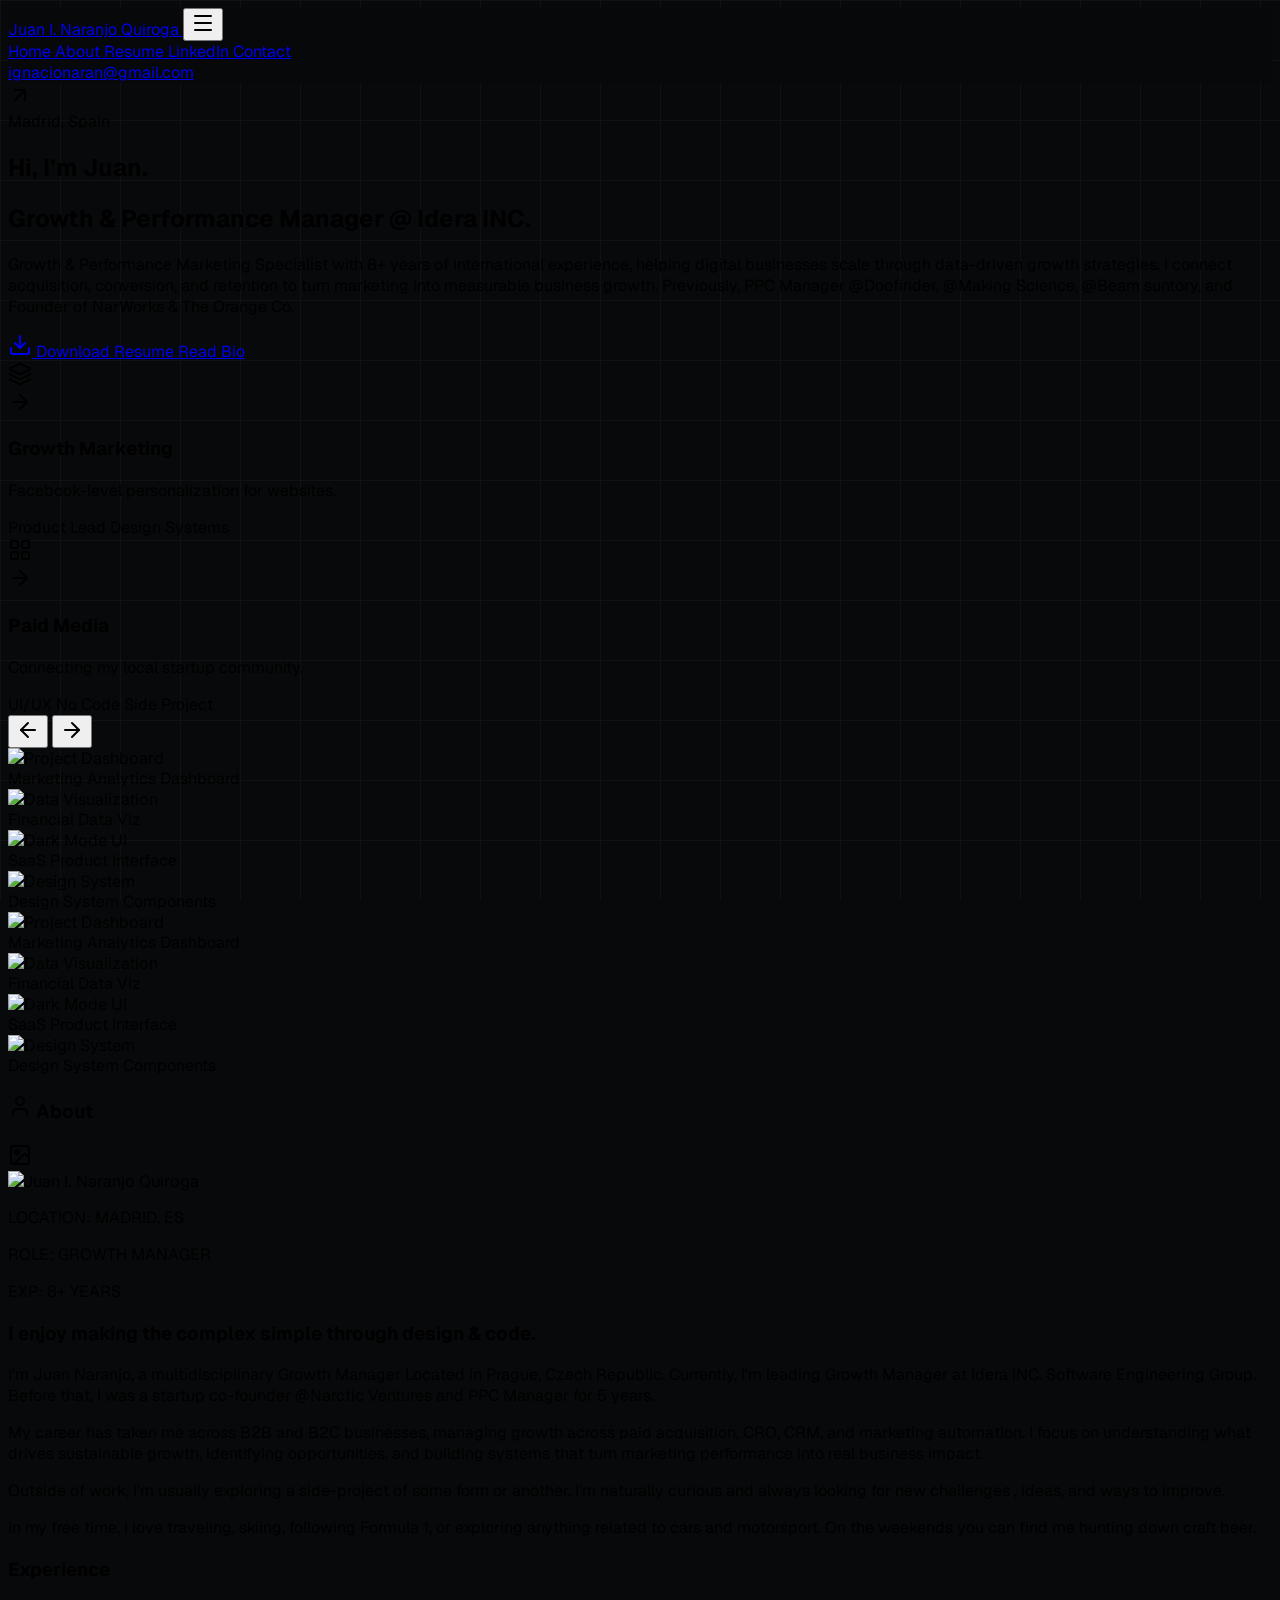
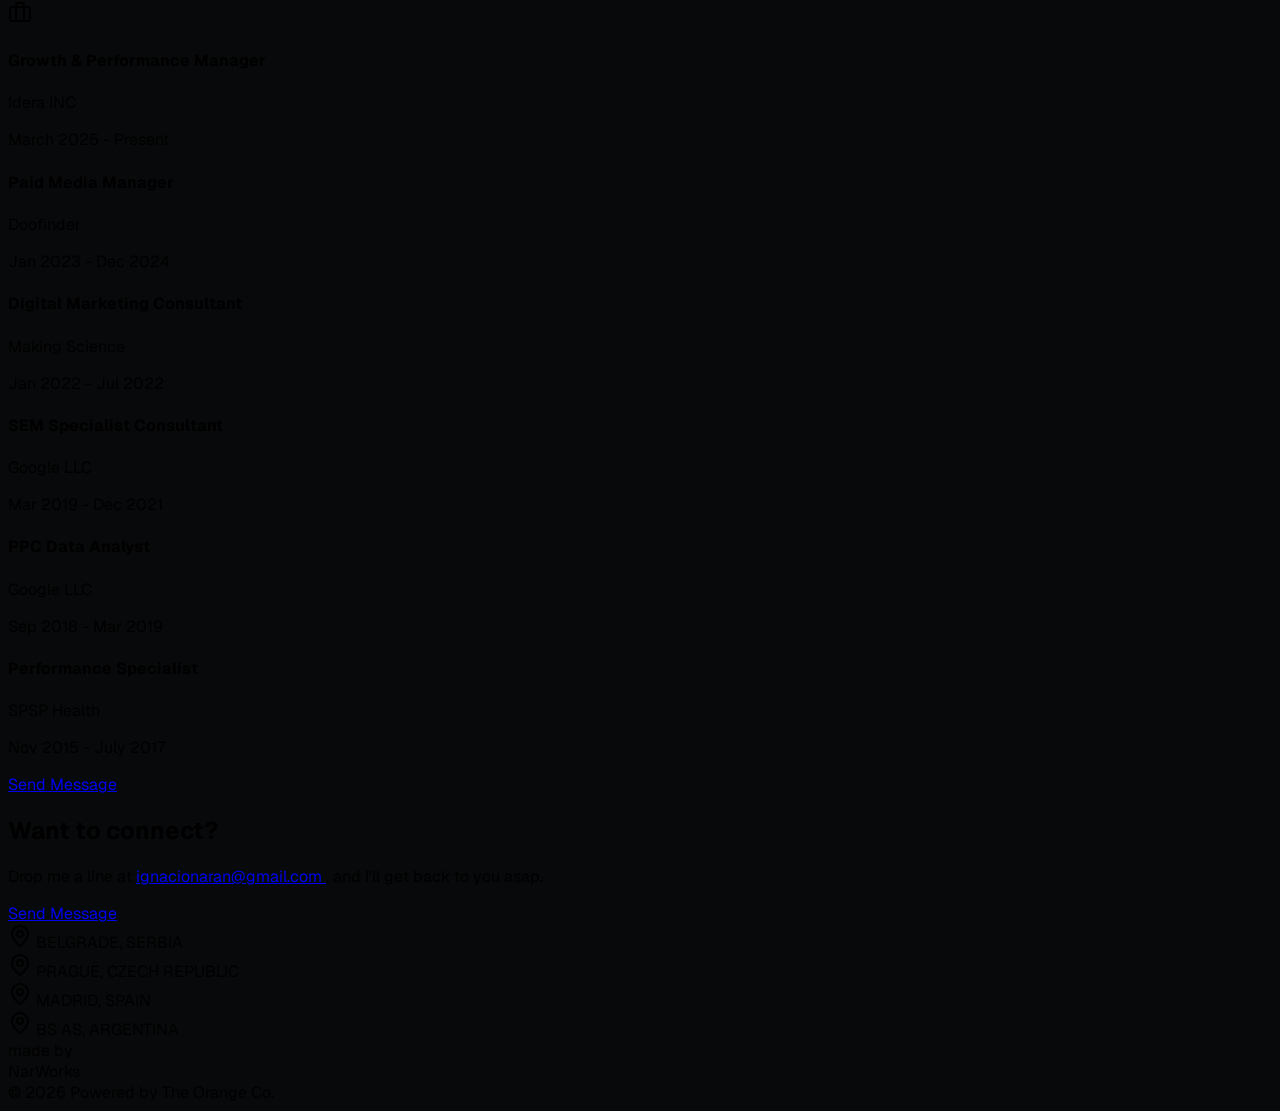
==== commit 9a6cddf5: "Update index.html" ====
--- a/index.html
+++ b/index.html
@@ -581,6 +581,9 @@
       </main>
 
       <!-- CTA / Footer Section -->
+      <a href="contact.html" class="px-6 py-3 border text-xs font-medium uppercase tracking-widest transition-all duration-300 border-neutral-700 bg-neutral-900/50 text-neutral-100 hover:bg-neutral-100 hover:text-black hover:border-neutral-100 font-geist">
+  Send Message
+</a>
       <footer class="border-t relative overflow-hidden border-white/10">
         <!-- Background Grid Accent -->
         <div class="absolute inset-0 bg-[linear-gradient(to_right,#80808012_1px,transparent_1px),linear-gradient(to_bottom,#80808012_1px,transparent_1px)] bg-[size:24px_24px] [mask-image:radial-gradient(ellipse_60%_50%_at_50%_0%,#000_70%,transparent_100%)]"></div>
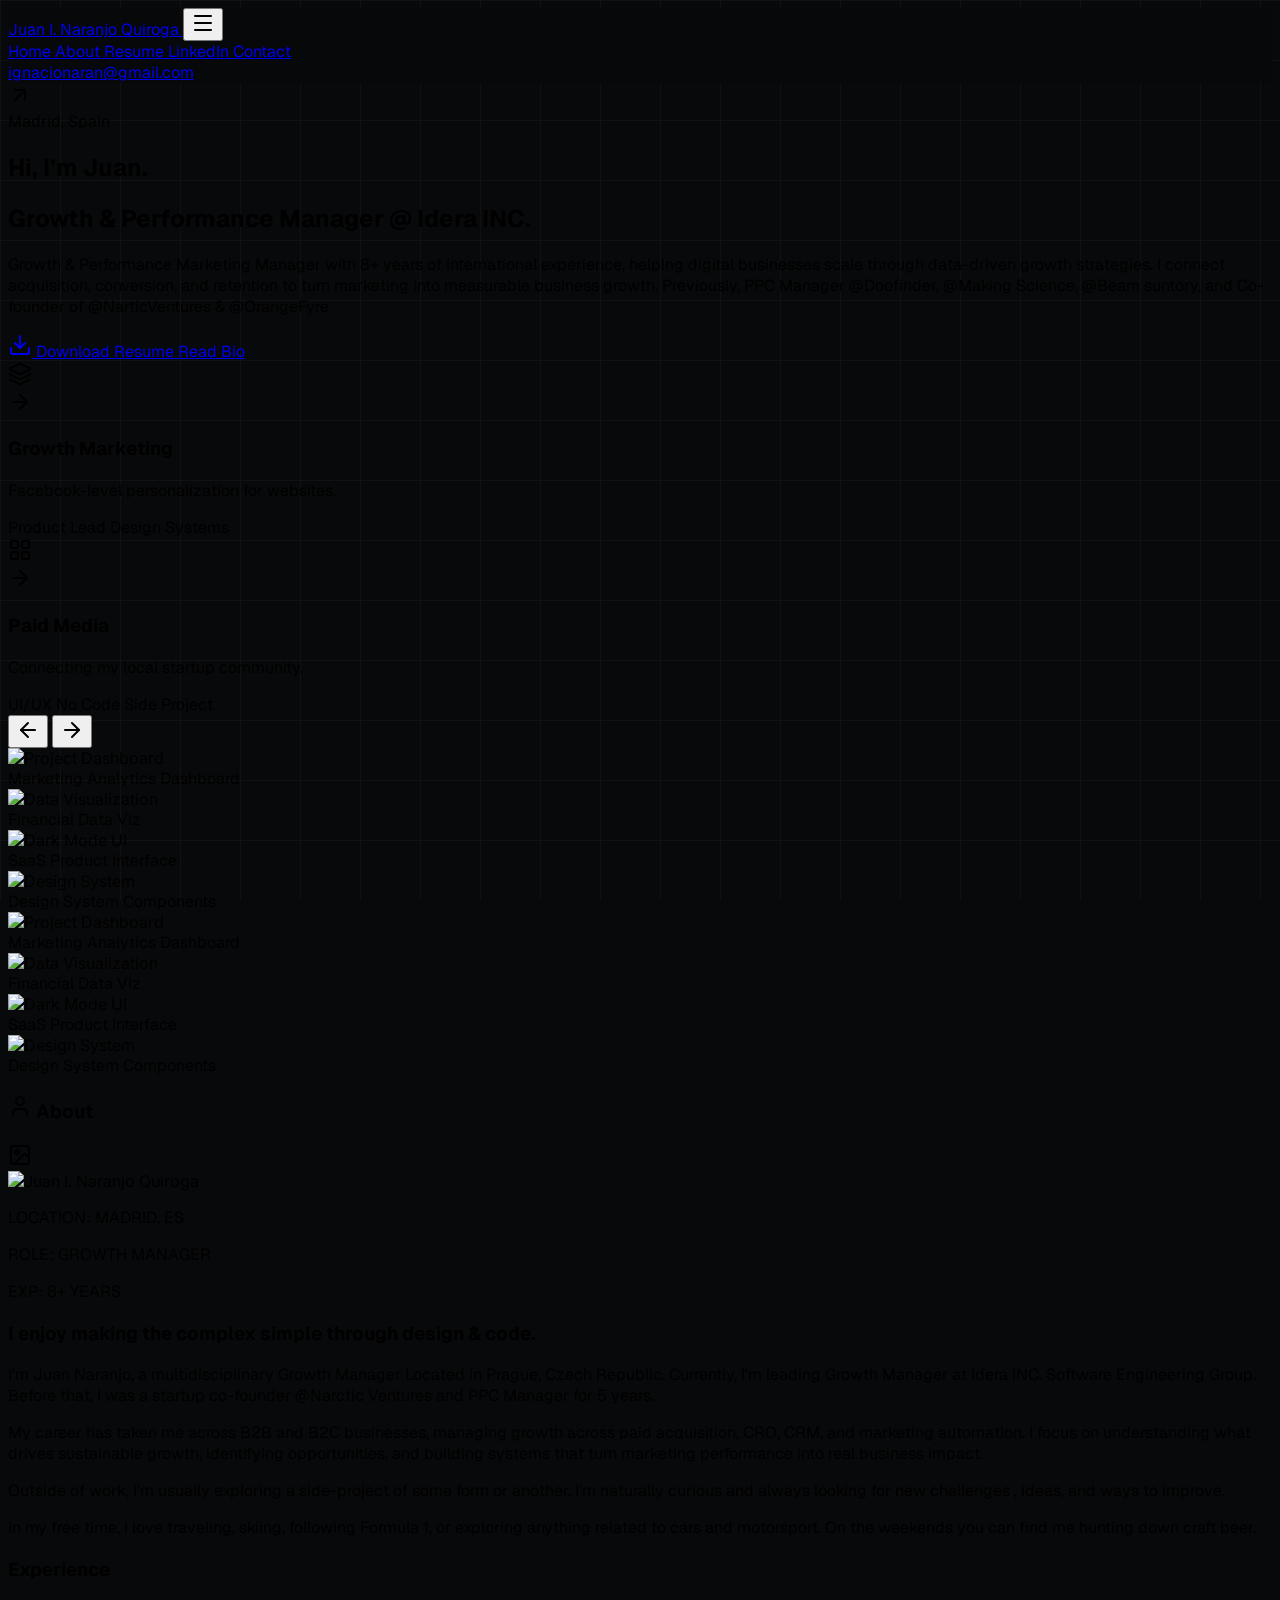
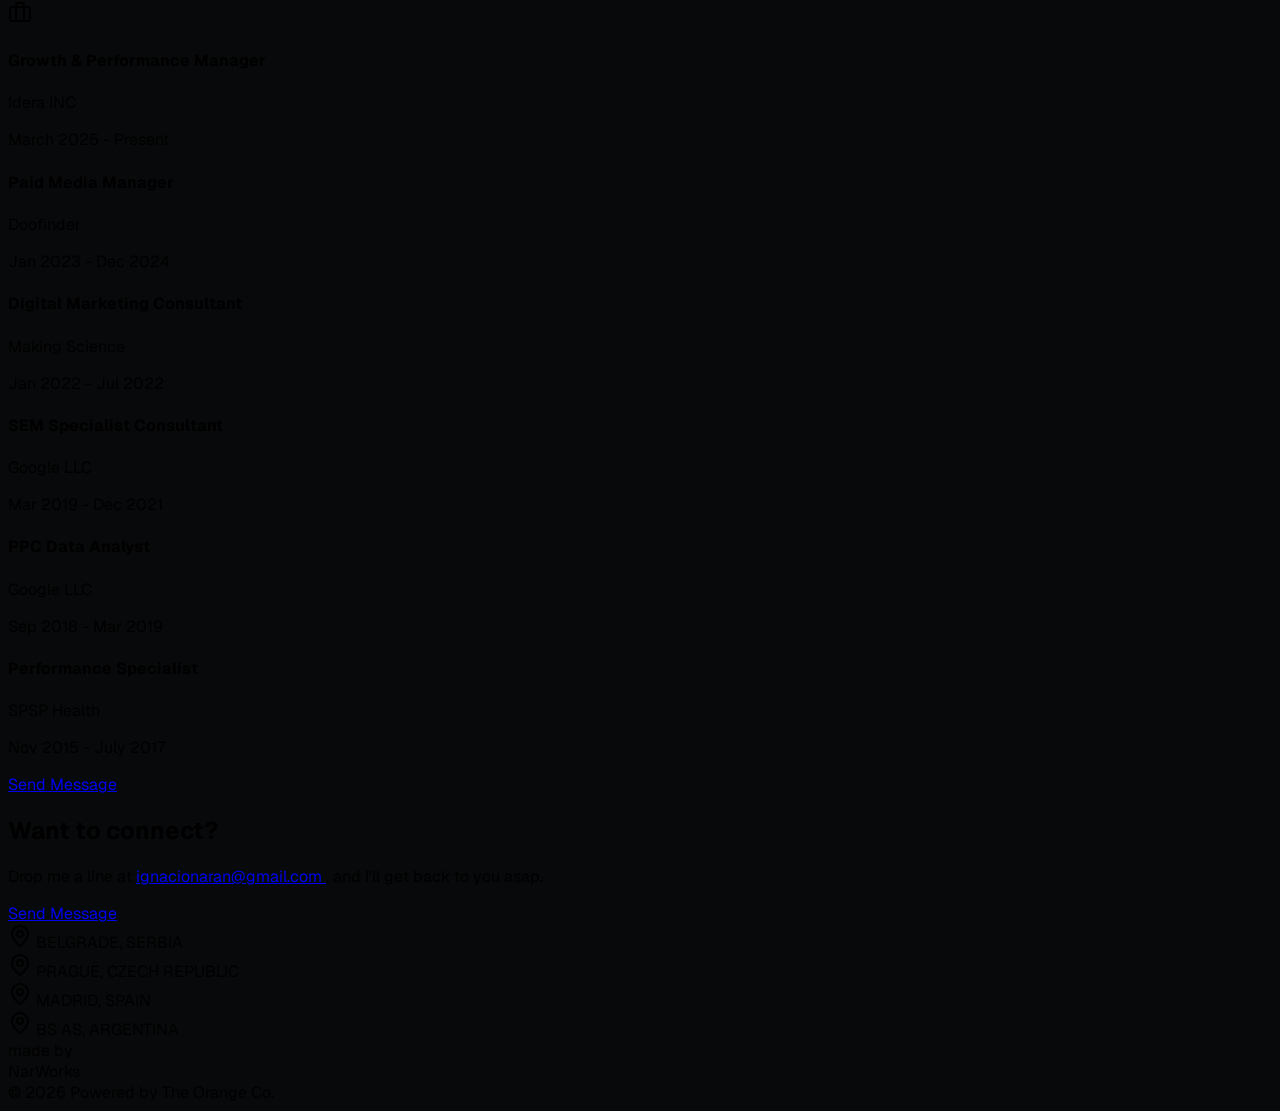
==== commit 09e6a9a5: "Update index.html" ====
--- a/index.html
+++ b/index.html
@@ -244,9 +244,9 @@
                 </span>
               </h2>
               <p class="text-base md:text-lg text-neutral-500 font-light leading-relaxed max-w-2xl font-geist">
-                Growth & Performance Marketing Specialist with 8+ years of international experience, helping digital businesses scale through data-driven growth strategies. I connect acquisition, conversion, and retention to turn marketing into measurable business growth.
+                Growth & Performance Marketing Manager with 8+ years of international experience, helping digital businesses scale through data-driven growth strategies. I connect acquisition, conversion, and retention to turn marketing into measurable business growth.
                 Previously, PPC Manager @Doofinder, @Making Science,
-                @Beam suntory, and Founder of NarWorks & The Orange Co.
+                @Beam suntory, and Co-founder of @NarticVentures & @OrangeFyre
               </p>
 
               <div class="pt-6 flex gap-4">
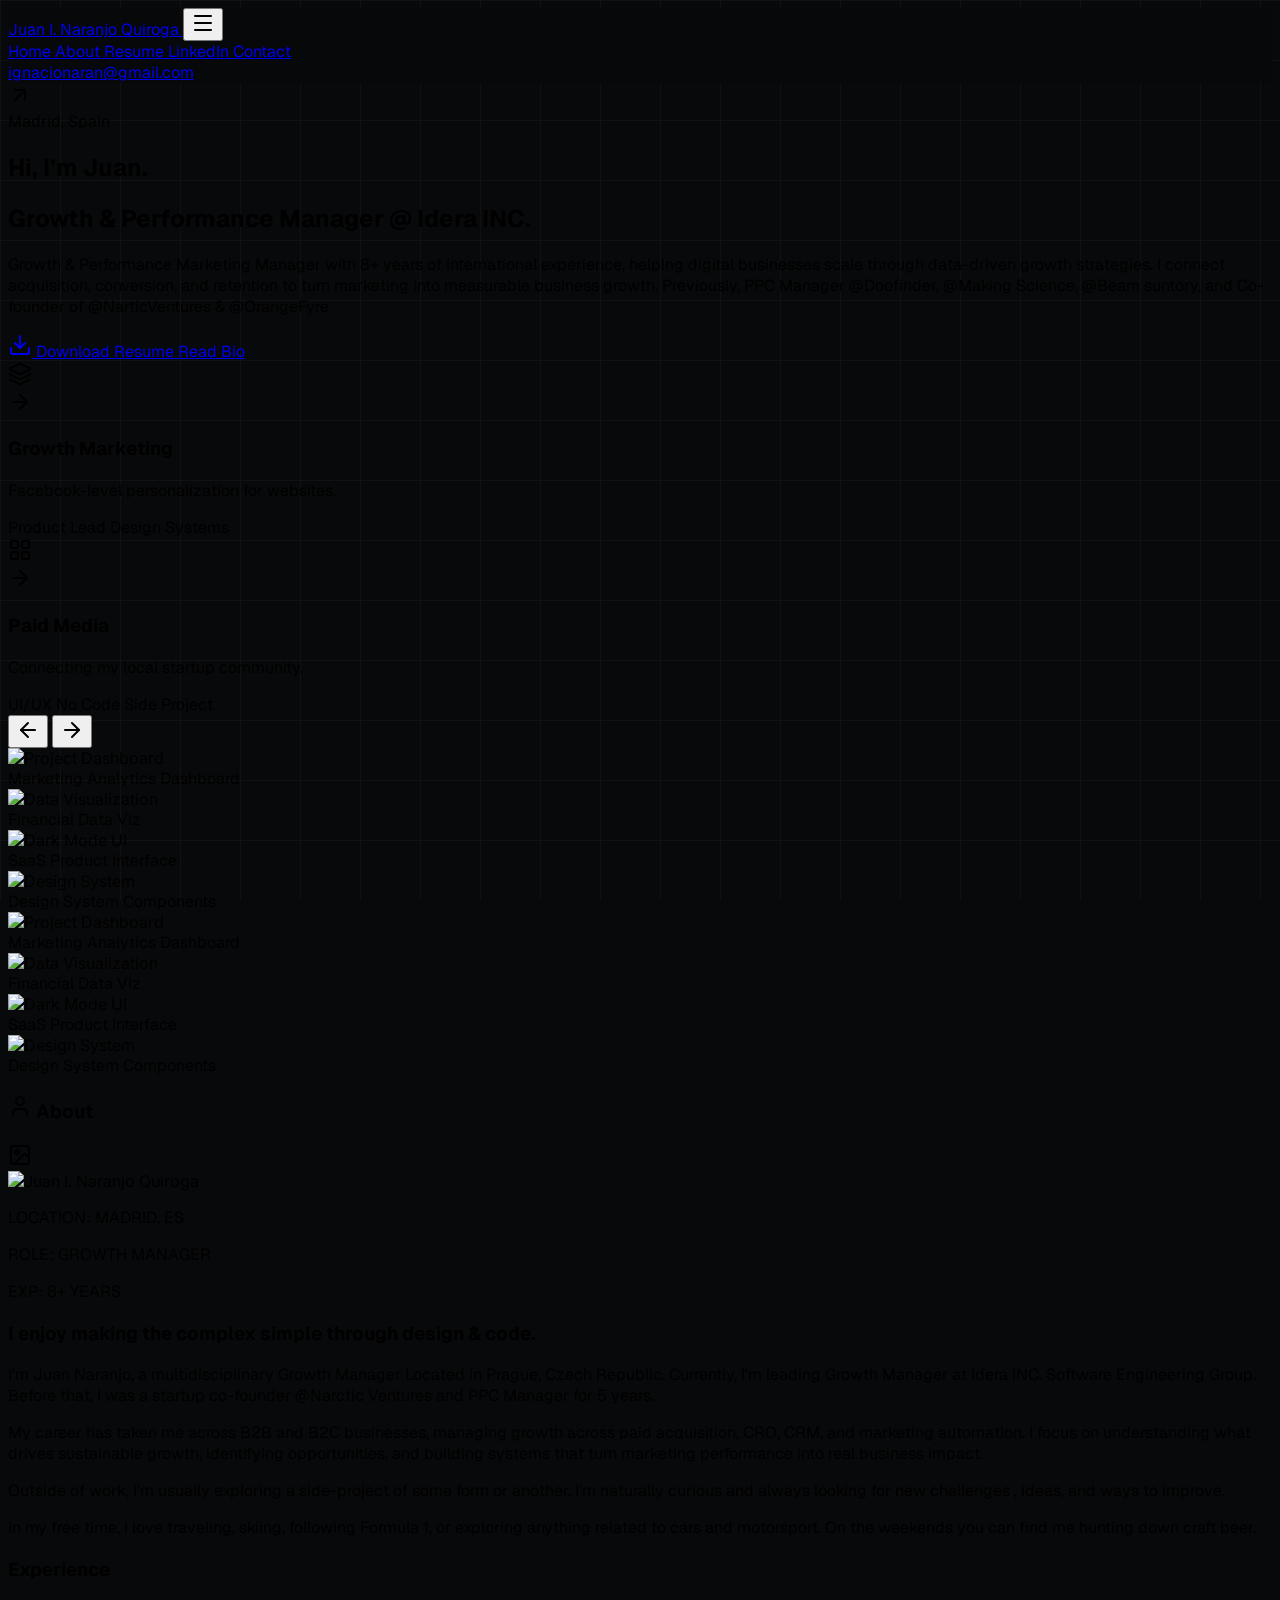
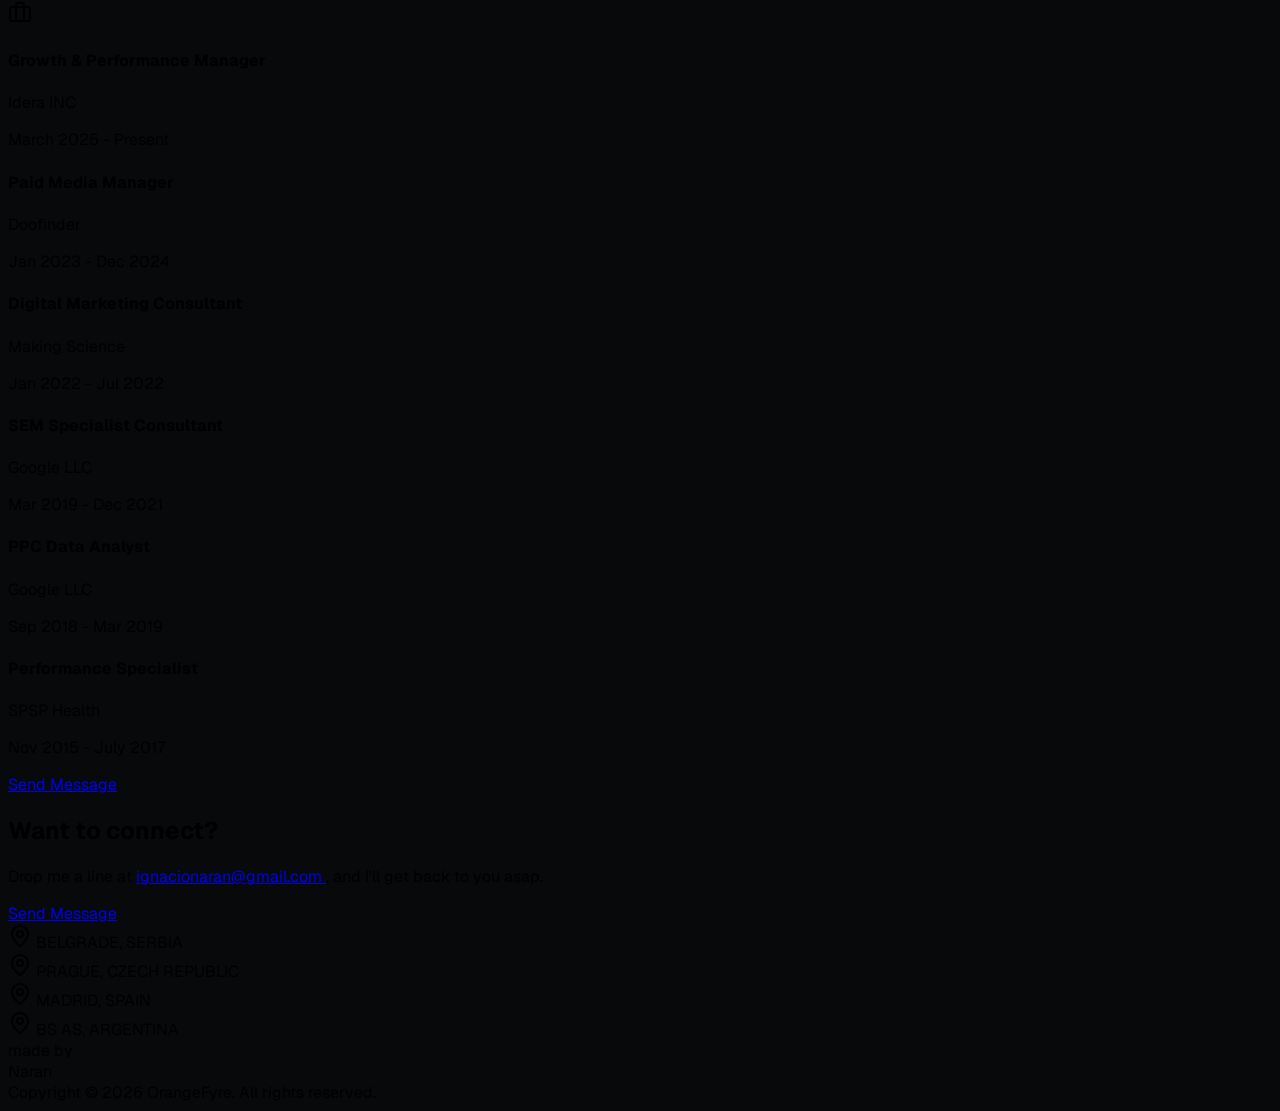
==== commit d16d186c: "Update index.html" ====
--- a/index.html
+++ b/index.html
@@ -647,12 +647,12 @@
                 </div>
                 <div>
                   <span class="block text-neutral-400 font-geist">
-                     NarWorks
+                     Naran
                   </span>
                 </div>
               </div>
               <div class="pt-8 text-neutral-700 font-geist">
-                © 2026 Powered by The Orange Co.
+                Copyright © 2026 OrangeFyre. All rights reserved.
               </div>
             </div>
           </div>
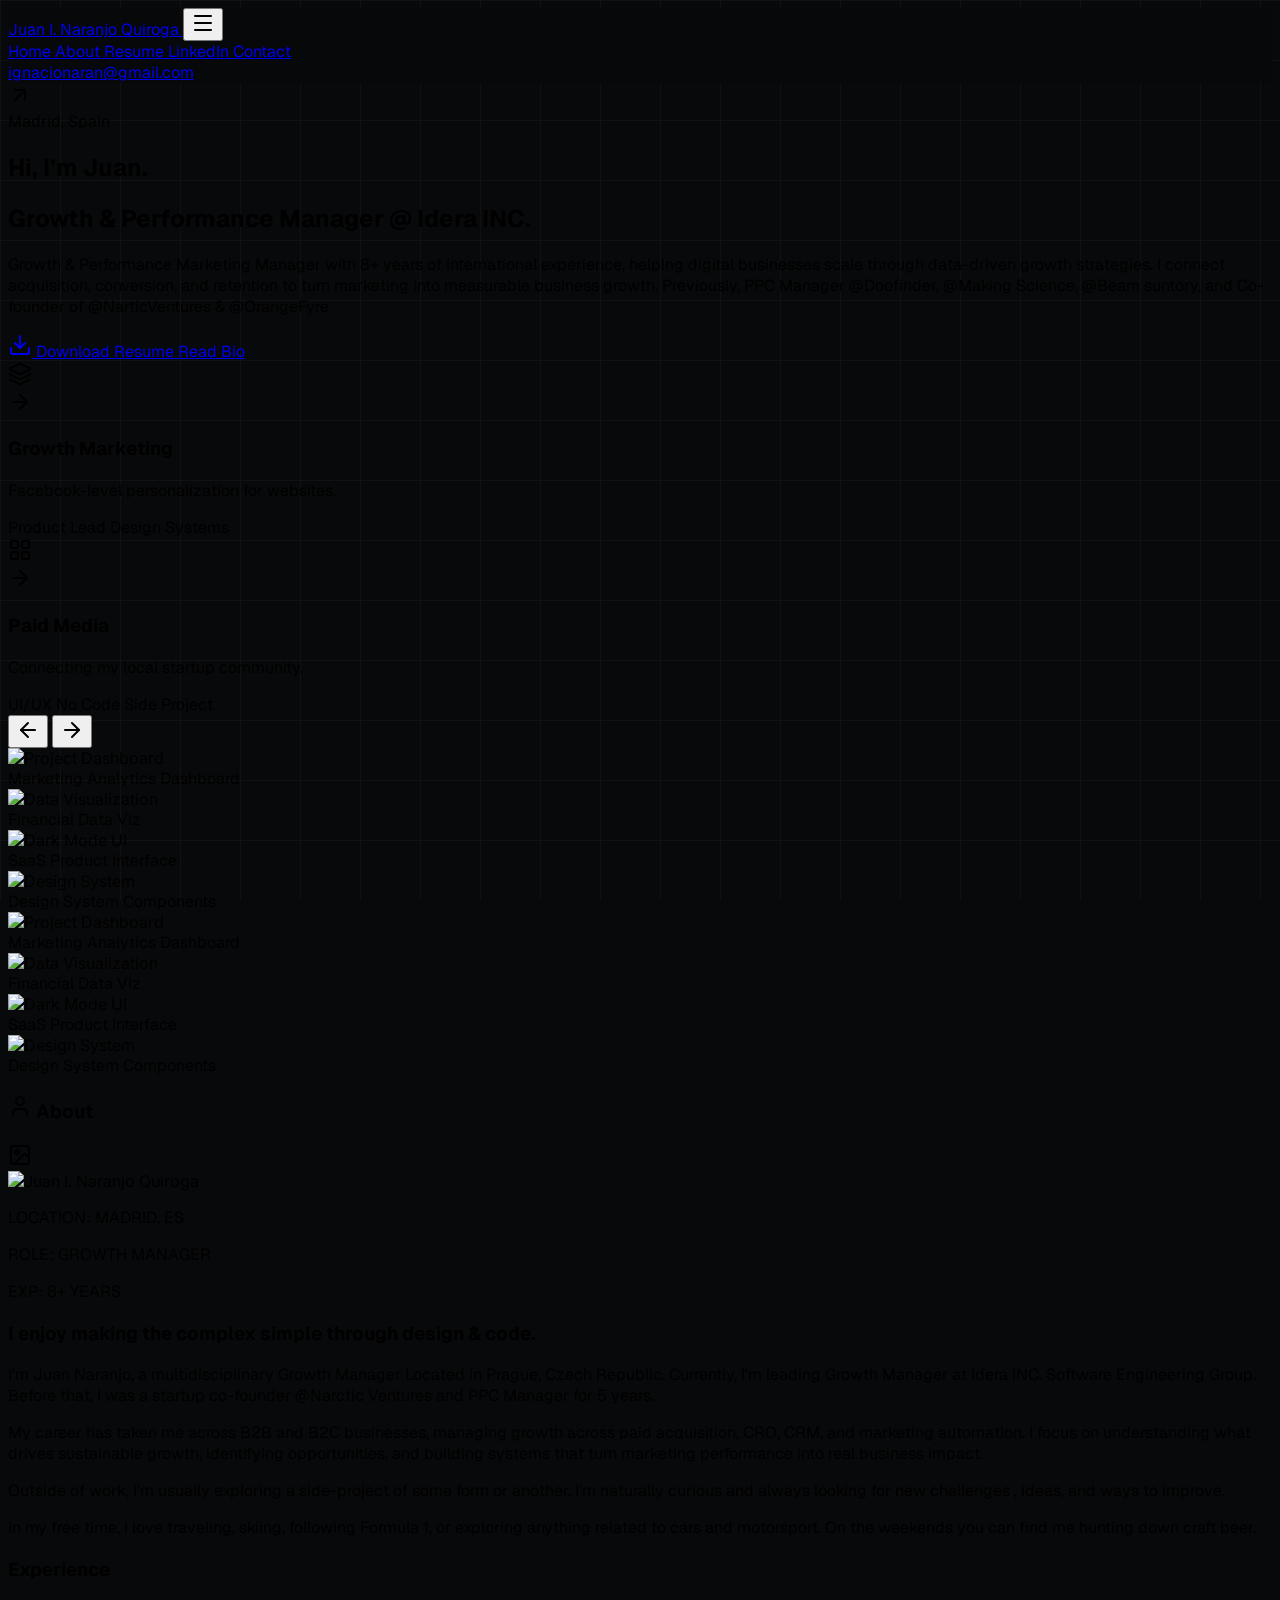
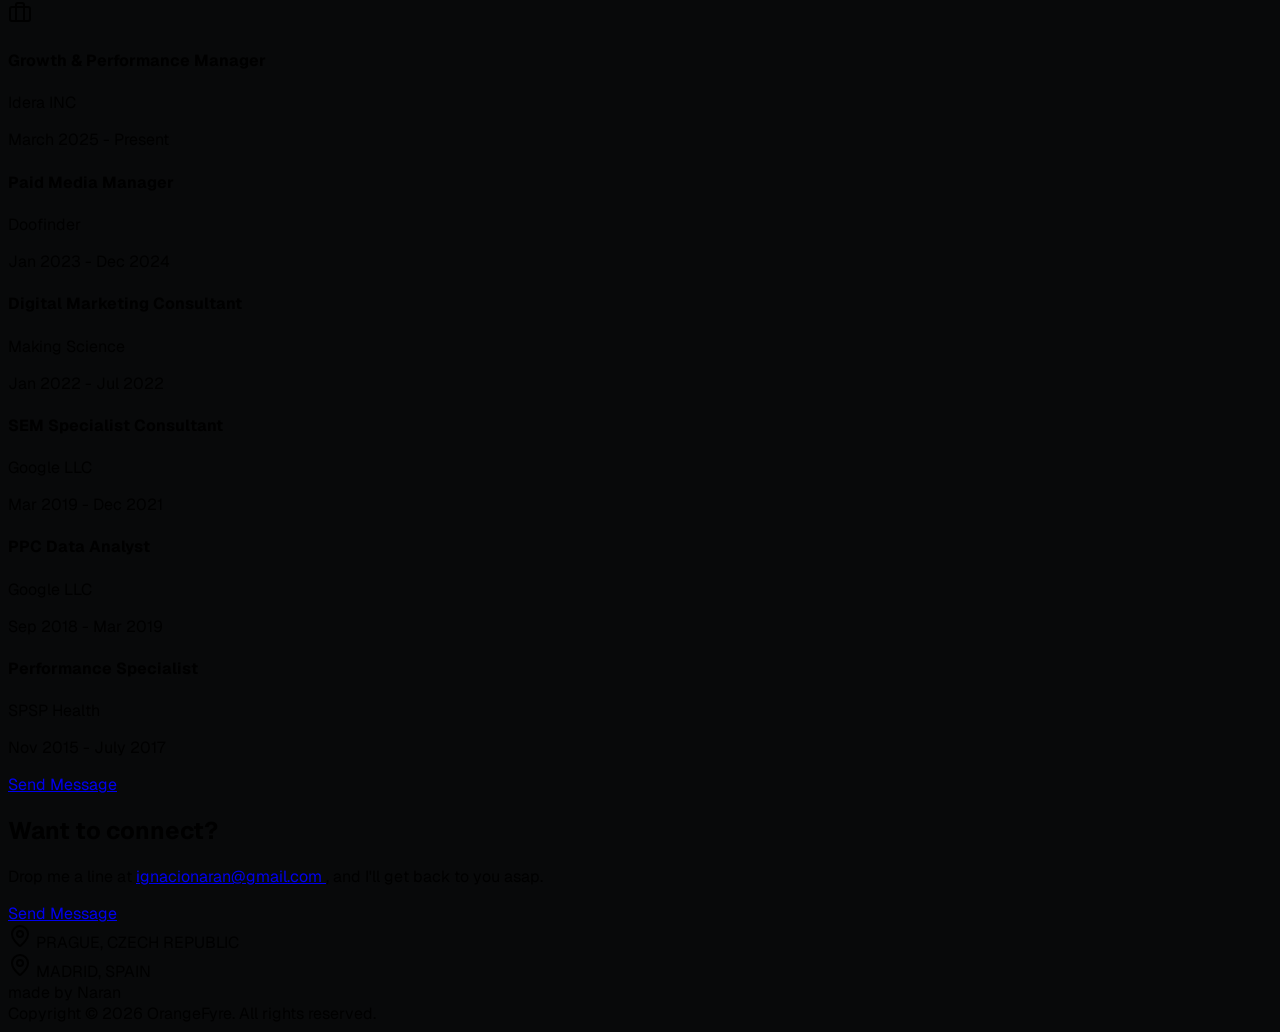
==== commit 5fa1c204: "Update index.html" ====
--- a/index.html
+++ b/index.html
@@ -616,13 +616,6 @@
                   <path d="M20 10c0 4.993-5.539 10.193-7.399 11.799a1 1 0 0 1-1.202 0C9.539 20.193 4 14.993 4 10a8 8 0 0 1 16 0"></path>
                   <circle cx="12" cy="10" r="3"></circle>
                 </svg>
-                <span class="font-geist">BELGRADE, SERBIA</span>
-              </div>
-              <div class="flex items-center gap-2">
-                <svg xmlns="http://www.w3.org/2000/svg" width="24" height="24" viewBox="0 0 24 24" fill="none" stroke="currentColor" stroke-width="2" stroke-linecap="round" stroke-linejoin="round" data-lucide="map-pin" class="lucide lucide-map-pin w-3 h-3">
-                  <path d="M20 10c0 4.993-5.539 10.193-7.399 11.799a1 1 0 0 1-1.202 0C9.539 20.193 4 14.993 4 10a8 8 0 0 1 16 0"></path>
-                  <circle cx="12" cy="10" r="3"></circle>
-                </svg>
                 <span class="font-geist">PRAGUE, CZECH REPUBLIC</span>
               </div>
               <div class="flex items-center gap-2">
@@ -632,22 +625,15 @@
                 </svg>
                 <span class="font-geist">MADRID, SPAIN</span>
               </div>
-              <div class="flex items-center gap-2">
-                <svg xmlns="http://www.w3.org/2000/svg" width="24" height="24" viewBox="0 0 24 24" fill="none" stroke="currentColor" stroke-width="2" stroke-linecap="round" stroke-linejoin="round" data-lucide="map-pin" class="lucide lucide-map-pin w-3 h-3">
-                  <path d="M20 10c0 4.993-5.539 10.193-7.399 11.799a1 1 0 0 1-1.202 0C9.539 20.193 4 14.993 4 10a8 8 0 0 1 16 0"></path>
-                  <circle cx="12" cy="10" r="3"></circle>
-                </svg>
-                <span class="font-geist">BS AS, ARGENTINA</span>
-              </div>
               <div class="flex items-center gap-4 border-t pt-4 border-white/5">
                 <div>
                   <span class="block text-neutral-400 font-geist">
-                    made by
+                    made by Naran
                   </span>
                 </div>
                 <div>
                   <span class="block text-neutral-400 font-geist">
-                     Naran
+                     
                   </span>
                 </div>
               </div>
